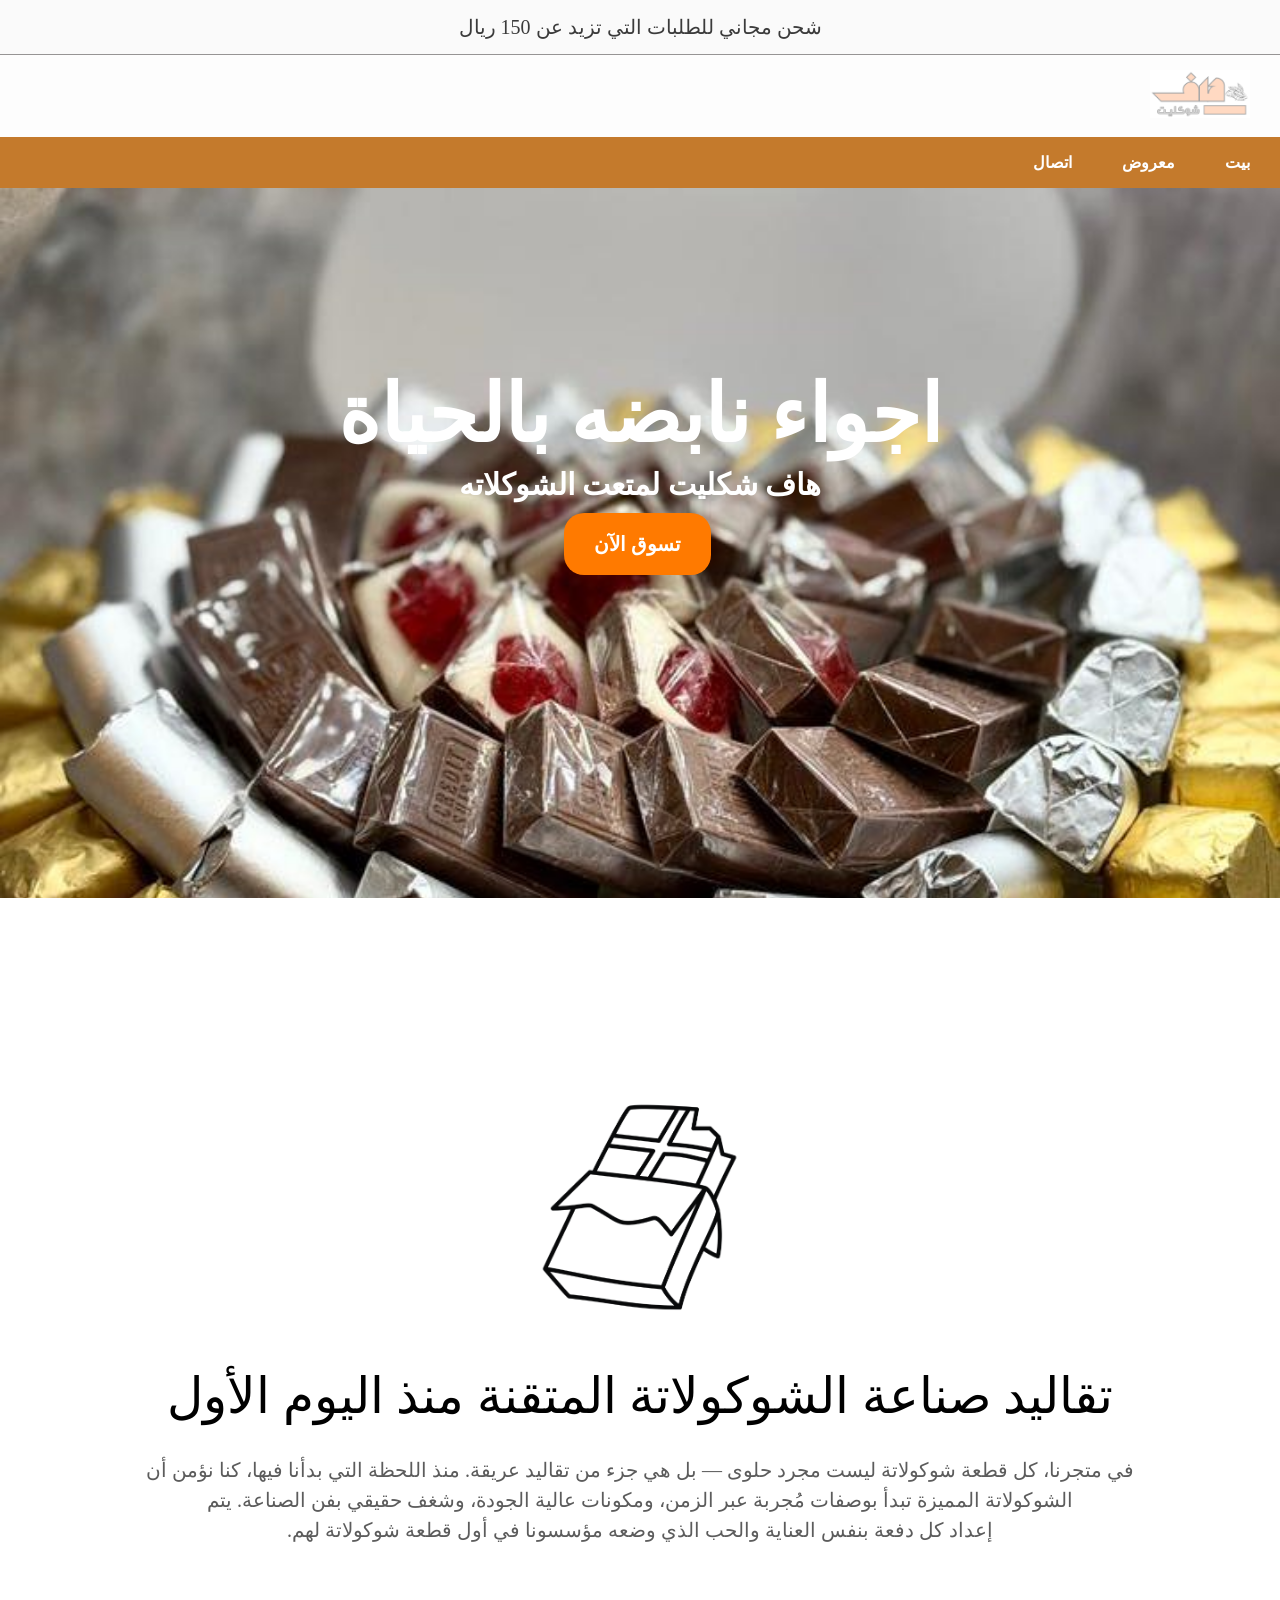
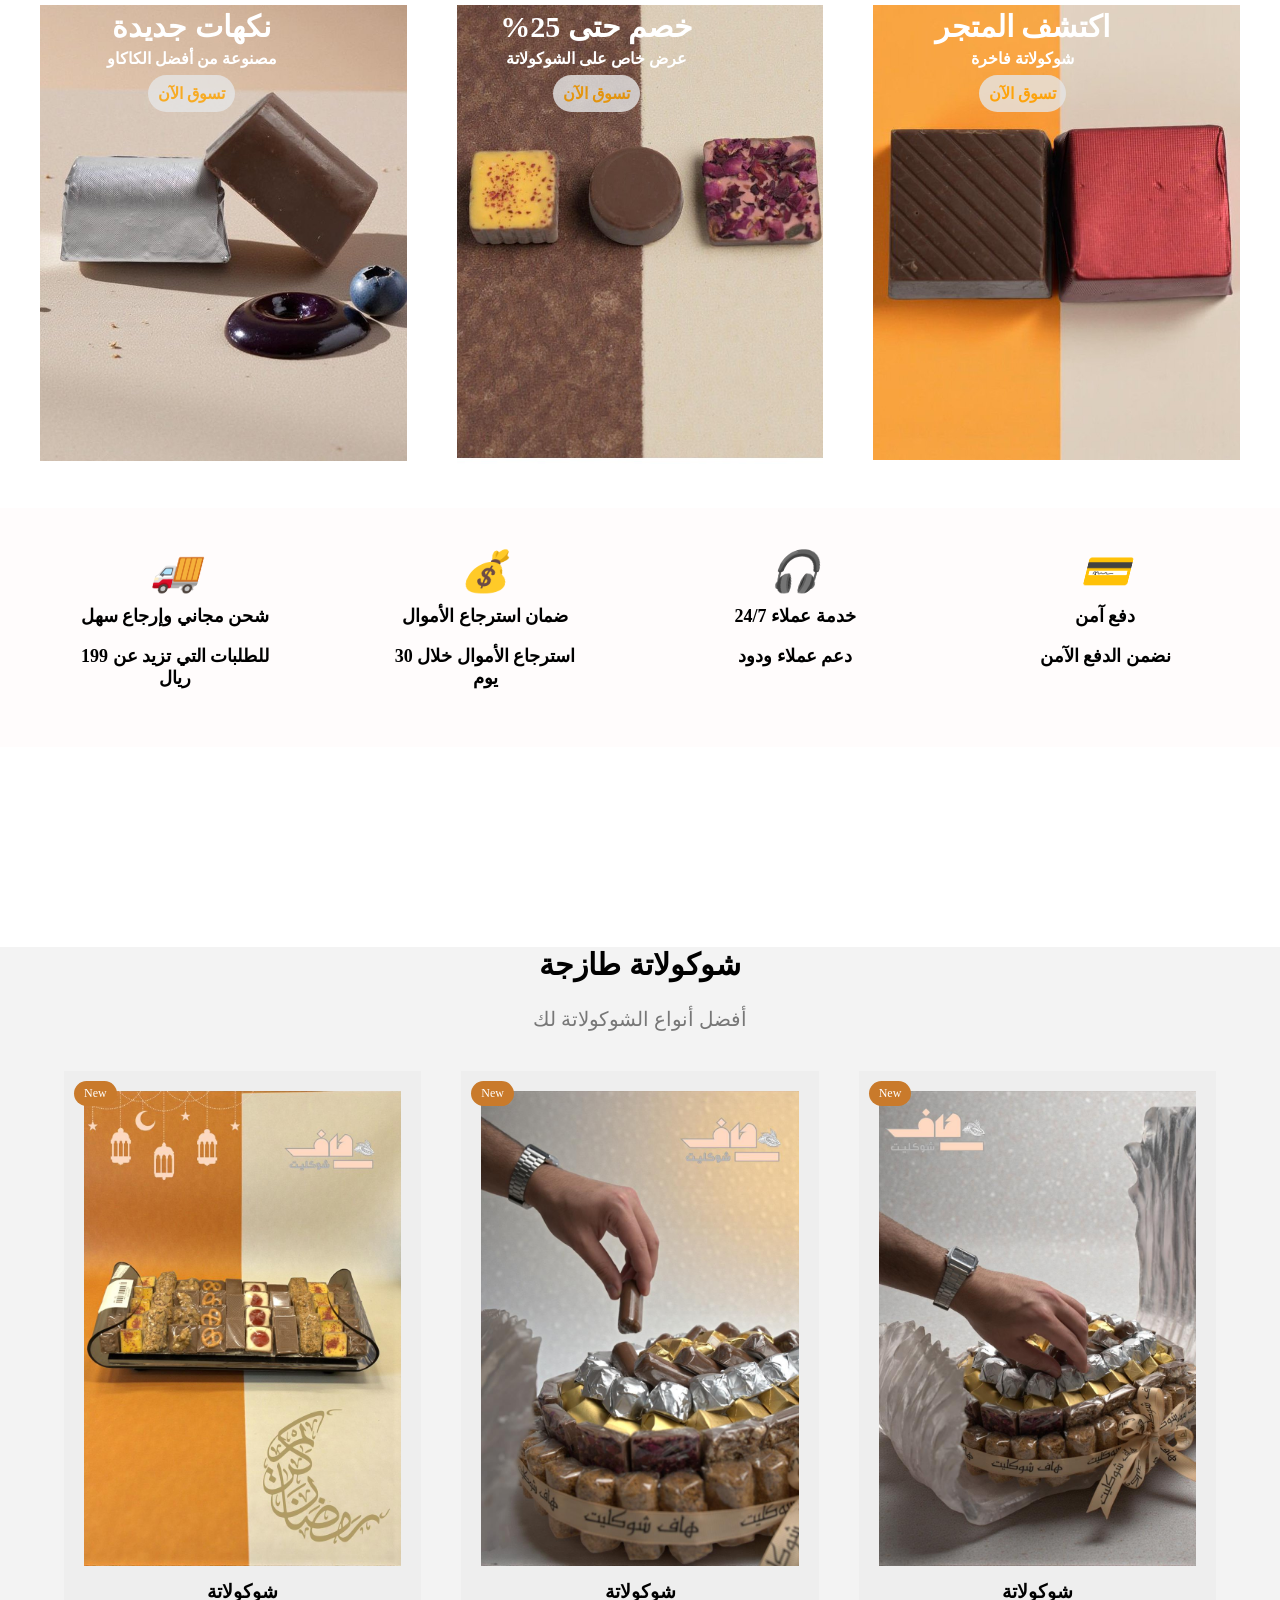
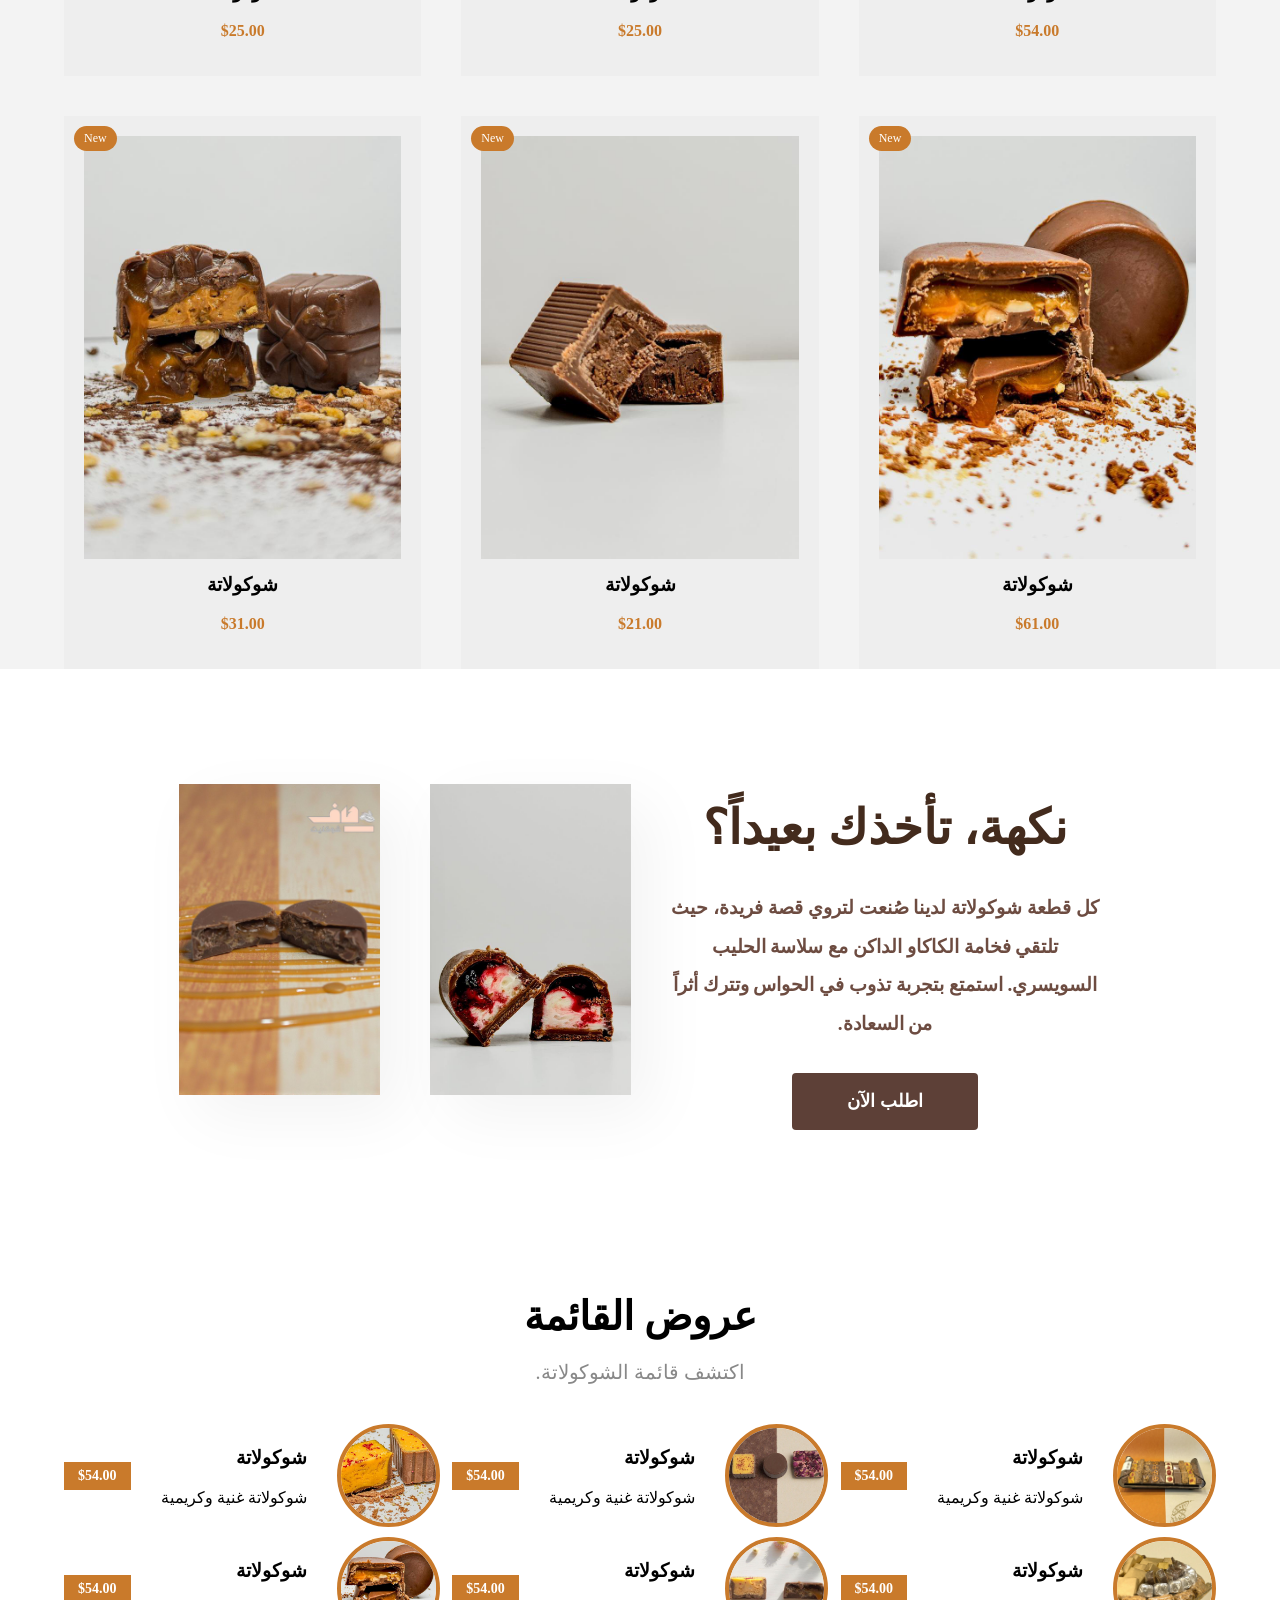
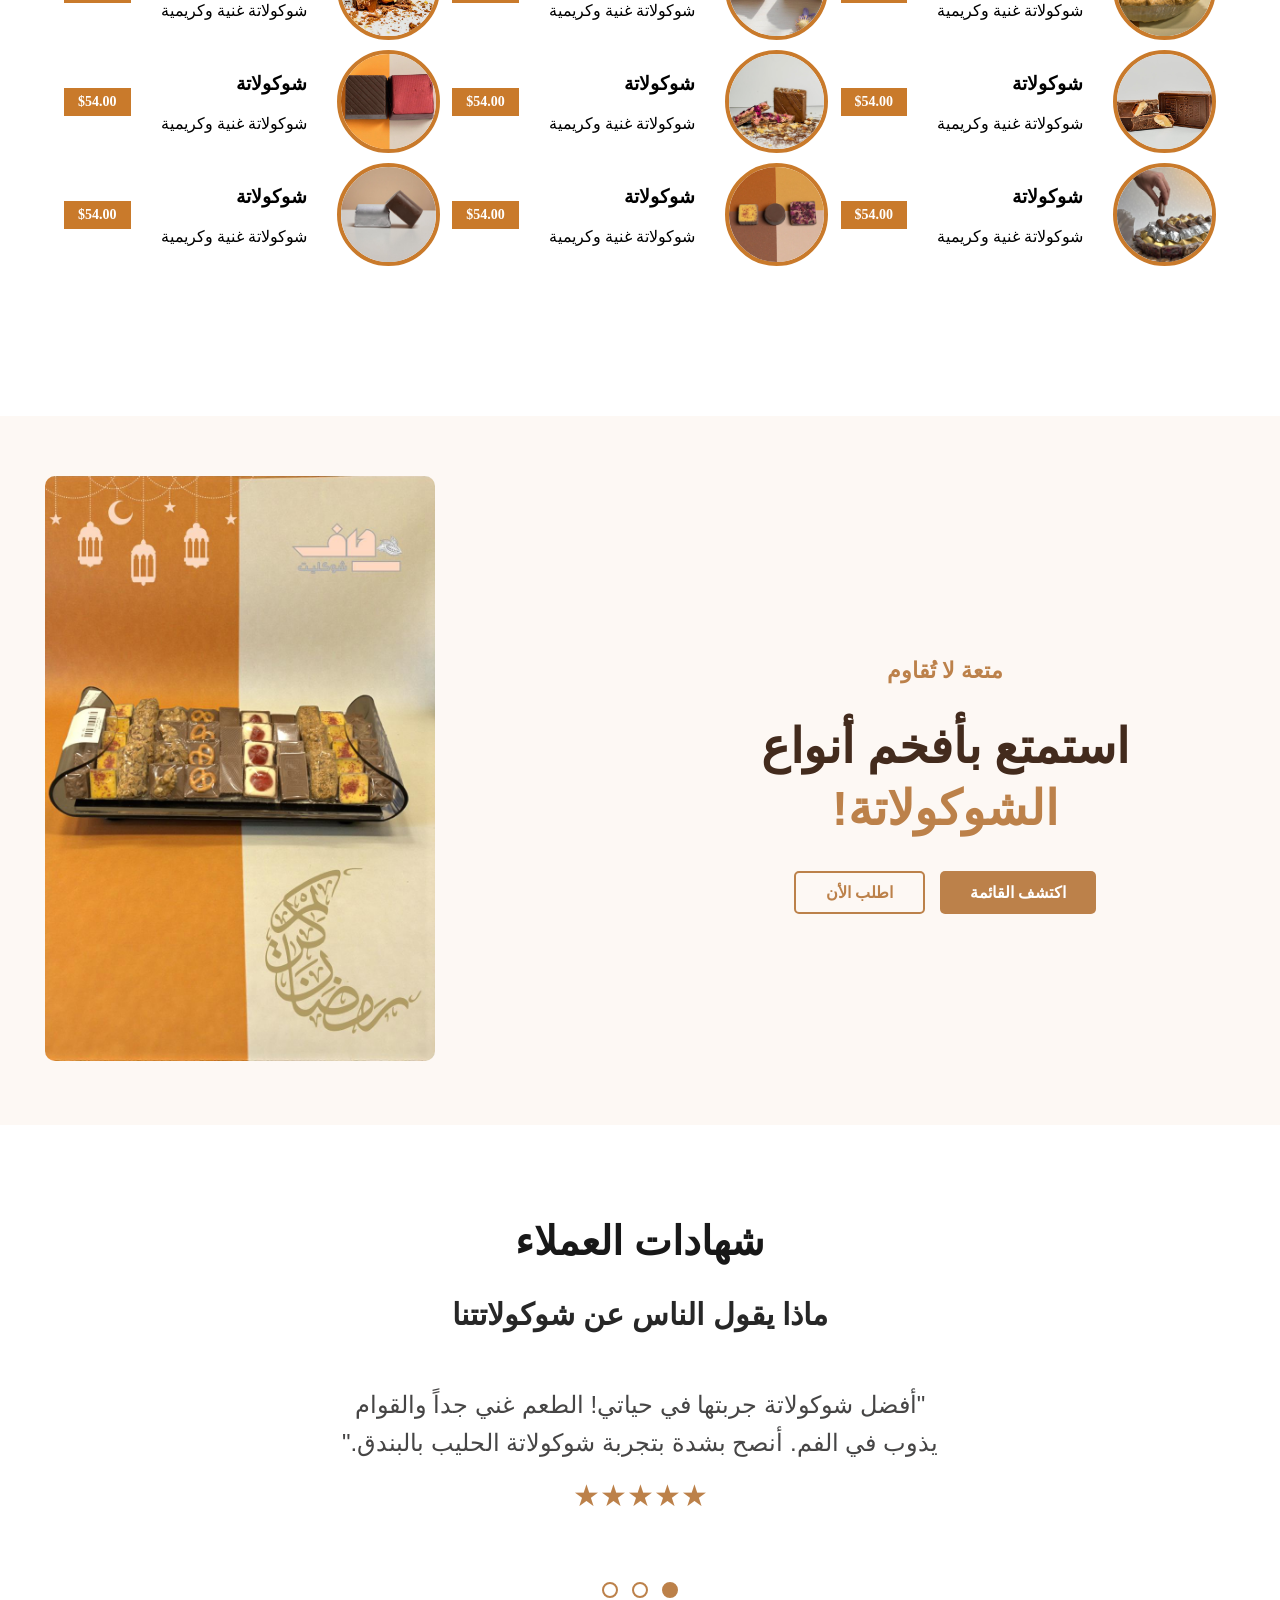
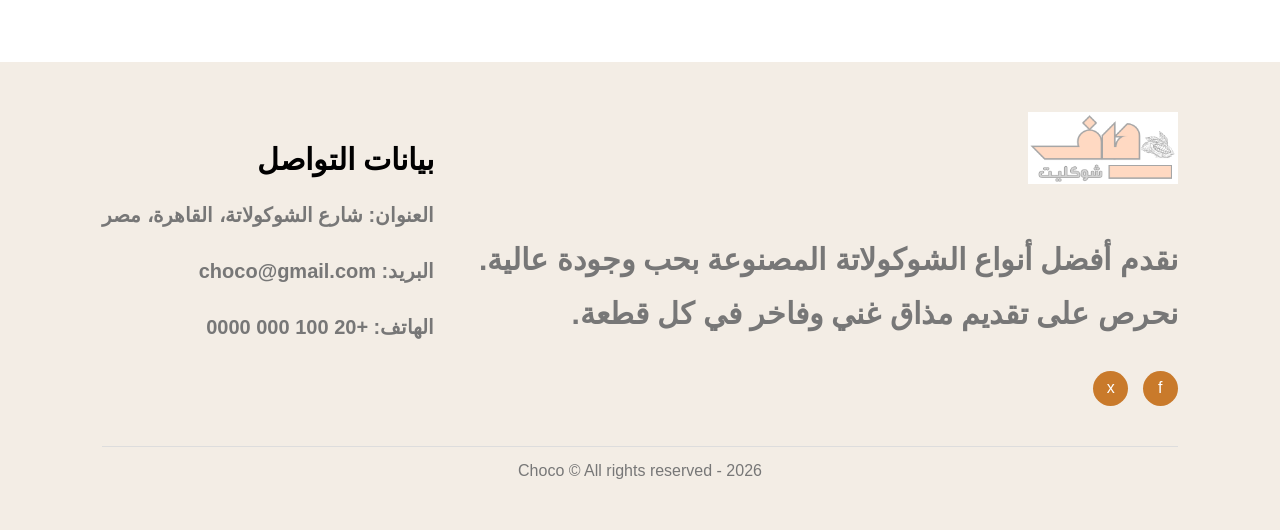
==== index.html @ 85a75287 "Add files via upload" ====
<!DOCTYPE html>
<html lang="en" dir="rtl" >
<head>
    <meta charset="UTF-8">
    <meta name="viewport" content="width=device-width, initial-scale=1.0">
    <title>هاف شكلت</title>
    
    <link rel="stylesheet" href="./css/index.css">

    <!-- folder-css -->
    <link rel="stylesheet" href="./css/style.css">
</head>
<body>

<!-- Top Bar -->
<div class="top-bar">
    <!-- النص في المنتصف -->
    <div class="top-text">
        شحن مجاني للطلبات التي تزيد عن 150 ريال 
    </div>
    
</div>

<!-- end-Top Bar -->

<!-- Header -->
<div class="header1">
    <!-- اليمين: اللوجو -->
    <div class="logo">
        <img src="./image/logo.png" alt="YUMO">
    </div>
</div>

<!-- القائمة البرتقالية -->
<div class="navbar">
    <ul>
        <li><a href="./index.html">بيت</a></li>
        <li><a href="./Gallery.html">معروض</a></li>
        <li><a href="./Contact.html">اتصال</a></li>
    </ul>
</div>
<!-- END-header -->


<!-- header -->

<header class="header2">
    <div class="content1">
    <h2>اجواء نابضه بالحياة</h2>
    <p>هاف شكليت لمتعت الشوكلاته</p>
    <a href="#">تسوق الآن</a>
    </div>
</header>

<!-- end-header -->

<!-- section1 -->
<section class="section1">
    <div class="imagee">
        <img src="./image/منشور شوكليت (1).png" alt="">
    </div>
    <div class="h1111h">
        <h3>تقاليد صناعة الشوكولاتة المتقنة منذ اليوم الأول</h3>
        <p>في متجرنا، كل قطعة شوكولاتة ليست مجرد حلوى —  بل هي جزء من تقاليد عريقة. منذ اللحظة التي بدأنا فيها، كنا نؤمن أن <br> الشوكولاتة المميزة تبدأ بوصفات مُجربة عبر الزمن، ومكونات عالية الجودة، وشغف حقيقي بفن الصناعة. يتم <br> إعداد كل دفعة بنفس العناية والحب الذي وضعه مؤسسونا في أول قطعة شوكولاتة لهم.</p>
    </div>
</section>

<!-- end-section1  -->

<!-- Section Images (تم تغيير اسم الكلاس هنا) -->
<section class="promo-cards">

    <div class="promo-card-item">
        <img src="./image/13.jpeg">
        <div class="overlay">
            <h2>اكتشف المتجر</h2>
            <p>شوكولاتة فاخرة</p>
            <span>تسوق الآن</span>
        </div>
    </div>

    <div class="promo-card-item">
        <img src="./image/14.jpeg">
        <div class="overlay">
            <h2>خصم حتى 25%</h2>
            <p>عرض خاص على الشوكولاتة</p>
            <span>تسوق الآن</span>
        </div>
    </div>

    <div class="promo-card-item">
        <img src="./image/3.jpeg">
        <div class="overlay">
            <h2>نكهات جديدة</h2>
            <p>مصنوعة من أفضل الكاكاو</p>
            <span>تسوق الآن</span>
        </div>
    </div>

</section>


<!-- Icons Section -->
<section class="features">

    <div class="feature">
        <i class="icon">💳</i>
        <p>دفع آمن</p>
        <p>نضمن الدفع الآمن</p>
    </div>

    <div class="feature">
        <i class="icon">🎧</i>
        <p>خدمة عملاء 24/7</p>
        <p>دعم عملاء ودود</p>
    </div>

    <div class="feature">
        <i class="icon">💰</i>
        <p>ضمان استرجاع الأموال</p>
        <p>استرجاع الأموال خلال 30 يوم</p>
    </div>

    <div class="feature">
        <i class="icon">🚚</i>
        <p>شحن مجاني وإرجاع سهل</p>
        <p>للطلبات التي تزيد عن 199 ريال</p>
    </div>
    
</section>


<!-- end-Section Images -->
<!-- products -->
<section class="products22">
    <div class="div11">
    <h1>شوكولاتة طازجة</h1>
    <p>أفضل أنواع الشوكولاتة لك</p>
    </div>
    <div class="product-container">
        
        <!-- الصف الأول -->
        <div class="card2">
            <span class="new">New</span>
            <div class="img-boxx">
                <img src="./image/1.jpeg" class="main-img">
                <img src="./image/2.jpeg" class="hover-img">
            </div>
                <!-- زر واتساب -->
                <a href="#" class="whatsapp-btn" target="_blank">
                    🛒
                </a>
                <h3>شوكولاتة</h3>
                <p class="price">$54.00</p>
            </div>
            
            <div class="card2">
                <span class="new">New</span>
                <div class="img-boxx">
                    <img src="./image/6.jpeg" class="main-img">
                    <img src="./image/11.jpeg" class="hover-img">
                </div>
                    <!-- زر واتساب -->
                    <a href="#" class="whatsapp-btn" target="_blank">
                        🛒
                    </a>
                    <h3>شوكولاتة</h3>
                    <p class="price">$25.00</p>
                </div>
                
                <div class="card2">
                    <span class="new">New</span>
                    <div class="img-boxx">
                        <img src="./image/10.jpeg" class="main-img">
                        <img src="./image/4.jpeg" class="hover-img">
                    </div>
                        <!-- زر واتساب -->
                        <a href="#" class="whatsapp-btn" target="_blank">
                            🛒
                        </a>
                        <h3>شوكولاتة</h3>
                        <p class="price">$25.00</p>
                    </div>
                    
                    <!-- الصف الثاني -->
                    <div class="card2">
                        <span class="new">New</span>
                        <div class="img-boxx">
                            <img src="./image/16.jpeg" class="main-img">
                            <img src="./image/21.jpeg" class="hover-img">
                        </div>
                            <!-- زر واتساب -->
                            <a href="#" class="whatsapp-btn" target="_blank">
                                🛒
                            </a>
                            <h3>شوكولاتة</h3>
                            <p class="price">$61.00</p>
                        </div>
                        
                        <div class="card2">
            <span class="new">New</span>
            <div class="img-boxx">
            <img src="./image/17.jpeg" class="main-img">
            <img src="./image/22.jpeg" class="hover-img">
            </div>
            <!-- زر واتساب -->
            <a href="#" class="whatsapp-btn" target="_blank">
            🛒
            </a>
                <h3> شوكولاتة</h3>
                <p class="price">$21.00</p>
            </div>
            
            <div class="card2">
                <span class="new">New</span>
            <div class="img-boxx">
                <img src="./image/18.jpeg" class="main-img">
                <img src="./image/24.jpeg" class="hover-img">
            </div>
            <!-- زر واتساب -->
            <a href="#" class="whatsapp-btn" target="_blank">
                🛒
            </a>
            <h3>شوكولاتة</h3>
            <p class="price">$31.00</p>
        </div>
        
    </div>
    </section>

<!-- end-products -->


<!-- chocolate-container -->

<section class="main-wrapper">
    <div class="chocolate-container">
        <div class="content-side">
            <h3 class="main-title">نكهة، تأخذك بعيداً؟</h3>
            <p class="description">
                كل قطعة شوكولاتة لدينا صُنعت لتروي قصة فريدة، حيث تلتقي فخامة الكاكاو الداكن مع سلاسة الحليب السويسري. استمتع بتجربة تذوب في الحواس وتترك أثراً من السعادة.
            </p>
            <a href="#" class="order-button">اطلب الآن</a>
        </div>

        <div class="image-side">
            <div class="img-box ">
                <img src="./image/20.jpeg" alt="شوكولاتة سائلة">
            </div>
            <div class="img-box">
                <img src="./image/11.jpeg" alt="قطع كاكاو">
            </div>
        </div>
    </div>
</section>

<!-- end-chocolate-container -->

<!-- menu -->

<section class="menu">
    <h1>عروض القائمة</h1>
    <p class="sub">اكتشف قائمة الشوكولاتة.</p>
    
    <div class="menu-container">
        
        <!-- 1 -->
        <div class="menu-item">
            
            <div class="img">
                <img src="./image/10.jpeg">
            </div>
            
            <div class="text2">
                <h3>شوكولاتة</h3>
                <p>شوكولاتة غنية وكريمية</p>
            </div>
            
            <span class="price1">$54.00</span>
            
        </div>
        <!-- 2 -->
        <div class="menu-item">

            <div class="img">
        <img src="./image/14.jpeg">
    </div>
    
    <div class="text2">
        <h3>شوكولاتة</h3>
        <p>شوكولاتة غنية وكريمية</p>
    </div>
    
    <span class="price1">$54.00</span>
    
</div>

<!-- 3 -->
<div class="menu-item">
    
    <div class="img">
        <img src="./image/24.jpeg">
    </div>
    
    <div class="text2">
        <h3>شوكولاتة</h3>
        <p>شوكولاتة غنية وكريمية</p>
    </div>

    <span class="price1">$54.00</span>
    
</div>

<!-- 4 -->
<div class="menu-item">
    
    <div class="img">
        <img src="./image/2.jpeg">
    </div>
    
    <div class="text2">
        <h3>شوكولاتة</h3>
        <p>شوكولاتة غنية وكريمية</p>
    </div>
    
    <span class="price1">$54.00</span>
    
</div>

<!-- 5 -->
<div class="menu-item">
    
    <div class="img">
        <img src="./image/9.jpeg">
    </div>

    <div class="text2">
        <h3>شوكولاتة</h3>
        <p>شوكولاتة غنية وكريمية</p>
    </div>
    
    <span class="price1">$54.00</span>
    
</div>
<!-- 6 -->
<div class="menu-item">
    
    <div class="img">
        <img src="./image/16.jpeg">
    </div>
    
    <div class="text2">
        <h3>شوكولاتة</h3>
        <p>شوكولاتة غنية وكريمية</p>
    </div>
    
    <span class="price1">$54.00</span>
    
</div>
<!-- 7 -->
<div class="menu-item">

    <div class="img">
        <img src="./image/23.jpeg">
    </div>
    
    <div class="text2">
        <h3>شوكولاتة</h3>
        <p>شوكولاتة غنية وكريمية</p>
    </div>
    
    <span class="price1">$54.00</span>
    
</div>

        <!-- 8 -->
        <div class="menu-item">
            
            <div class="img">
                <img src="./image/21.jpeg">
            </div>
            
            <div class="text2">
                <h3>شوكولاتة</h3>
                <p>شوكولاتة غنية وكريمية</p>
            </div>
            
            <span class="price1">$54.00</span>
            
        </div>

        <!-- 9 -->
        <div class="menu-item">
            
            <div class="img">
                <img src="./image/13.jpeg">
    </div>

    <div class="text2">
        <h3>شوكولاتة</h3>
        <p>شوكولاتة غنية وكريمية</p>
    </div>
    
    <span class="price1">$54.00</span>
    
</div>

<!-- 10 -->
<div class="menu-item">
    
    <div class="img">
        <img src="./image/6.jpeg">
    </div>
    
    <div class="text2">
        <h3>شوكولاتة</h3>
        <p>شوكولاتة غنية وكريمية</p>
    </div>
    
    <span class="price1">$54.00</span>
    
</div>

<!-- 11 -->
<div class="menu-item">
    
    <div class="img">
        <img src="./image/15.jpeg">
    </div>
    
    <div class="text2">
        <h3>شوكولاتة</h3>
        <p>شوكولاتة غنية وكريمية</p>
    </div>
    
    <span class="price1">$54.00</span>
    
</div>
<!-- 12 -->
<div class="menu-item">
    
    <div class="img">
        <img src="./image/4.jpeg">
    </div>
    
    <div class="text2">
        <h3>شوكولاتة</h3>
        <p>شوكولاتة غنية وكريمية</p>
    </div>
    
    <span class="price1">$54.00</span>

</div>
</section>

<!-- end-menu -->

<!-- chocolate-banner -->

<div class="chocolate-banner">
    <div class="banner-container">
        <div class="banner-content">
            <h4 class="sub-title">متعة لا تُقاوم</h4>
            <h1 class="main-title">استمتع بأفخم أنواع <br><span>الشوكولاتة!</span></h1>
            
            <div class="banner-buttons">
                <a href="#" class="btn-primary">اكتشف القائمة</a>
                <a href="#" class="btn-secondary">اطلب الأن</a>
            </div>
        </div>
        
        <div class="banner-image">
            <img src="./image/10.jpeg" alt="Chocolate">
        </div>
    </div>
</div>

<!-- end-chocolate-banner -->

<!-- testimonials-section -->
<div class="testimonials-section">
    <h2 class="section-title">شهادات العملاء</h2>
    <p class="section-subtitle">ماذا يقول الناس عن شوكولاتتنا</p>

    <div class="slider-wrapper">
        <input type="radio" name="testimonial" id="t-1" checked>
        <input type="radio" name="testimonial" id="t-2">
        <input type="radio" name="testimonial" id="t-3">

        <div class="testimonials-container">
            <div class="testimonial-card slide-1">
                <p class="feedback">"أفضل شوكولاتة جربتها في حياتي! الطعم غني جداً والقوام يذوب في الفم. أنصح بشدة بتجربة شوكولاتة الحليب بالبندق."</p>
                <div class="stars">★★★★★</div>
            </div>

            <div class="testimonial-card slide-2">
                <p class="feedback">"الجودة فوق الخيال والتغليف فاخر جداً. تصلح كهدية قيمة، وخدمة التوصيل كانت سريعة جداً. شكراً لكم!"</p>
                <div class="stars">★★★★★</div>
            </div>

            <div class="testimonial-card slide-3">
                <p class="feedback">"الشوكولاتة الداكنة عندكم هي المفضلة لدي، مرارتها متوازنة ومثالية مع القهوة. تجربة فريدة سأكررها."</p>
                <div class="stars">★★★★★</div>
            </div>
        </div>

        <div class="dots-container">
            <label for="t-1" class="dot"></label>
            <label for="t-2" class="dot"></label>
            <label for="t-3" class="dot"></label>
        </div>
    </div>
</div>
<!-- end-testimonials-section -->

<!-- footer -->

<footer class="footer">

    <div class="footer-box">

        <!-- يمين: اللوجو والوصف -->
        <div class="footer-logo">
            <img src="./image/logo.png" alt="logo">

            <p>
                نقدم أفضل أنواع الشوكولاتة المصنوعة بحب وجودة عالية. <br>
                نحرص على تقديم مذاق غني وفاخر في كل قطعة.
            </p>

            <div class="social">
                <a href="#">f</a>
                <a href="#">x</a>
                
            </div>
        </div>

        <!-- شمال: البيانات -->
        <div class="footer-contact">
            <h3>بيانات التواصل</h3>

            <p>العنوان: شارع الشوكولاتة، القاهرة، مصر</p>
            <p>البريد: choco@gmail.com</p>
            <p>الهاتف: +20 100 000 0000</p>
        </div>
    </div>

    <div class="footer-bottom">
        Choco © All rights reserved - 2026
    </div>

</footer>

<!-- end-footer -->

</body>
</html>
---- css/index.css ----
/* header2 */
.header2 {
    background-image: url(../image/1111.jpeg);filter: brightness(100%); 
    background-size: cover;
    padding: 30px;
    height: 650px;
}


.content1 {
    color: #ffffff;
    text-align: center;
    margin-top: 150px;
    z-index: 0;
}

.content1 h2 {
    font-size: 80px;
    font-weight: 600;
}

.content1 p {
    font-size: 30px;
    margin-top: -60px;
    font-weight: 700;
}

/* كلمة تسوق الآن */
.content1 a {
    color: white;
    background-color: #ff7a00;
    padding: 20px 30px;
    font-size: 20px;
    border-radius: 20px;
    text-decoration: none;
    /* الخط تحت الكلمة */
    font-weight: bold;
    margin-right: 5px;
}

/* end-header */

/* section1 */

.section1 {
    margin-top: 200px;
    text-align: center;
}

.imagee img {
    width: 200px;
    height: auto;
    border-radius: 20px;
}

.h1111h h3 {
    font-size: 50px;
    font-weight: 500;
}

.h1111h p {
    font-size: 20px;
    font-weight: 500;
    color: #5c5c5c;
    line-height: 30px;
    margin-top: -20px;
}

/* end-section1 */

/* Section Images (تم التعديل هنا لتجنب التضارب) */


/* ===== الصور ===== */
/* تم تغيير الاسم من .products إلى .promo-cards */
.promo-cards {
    display: flex;
    gap: 50px;
    padding: 40px;
    justify-content: center;
}

/* تم تغيير الاسم من .card إلى .promo-card-item */
.promo-card-item {
    position: relative;
    width: 500px;
    overflow: hidden;
    cursor: pointer;
    transition: 0.4s;
}

/* الصورة */
.promo-card-item img {
    width: 100%;
    height: auto;
    object-fit: cover;
    transition: 0.5s;
}

/* النص فوق الصورة */
.overlay {
    position: absolute;
    top: -0%;
    color: #fff;
    right: 130px;
    text-align: center;
    margin-top: -20px;
}

.overlay h2 {
    font-size: 30px;
}

.overlay p {
    font-weight: 600;
    margin-top: -20px;
}

.overlay span {
    color: orange;
    font-weight: bold;
    padding: 10px;
    border-radius: 20px;
    opacity: 0.8;
    background-color: rgb(230, 230, 230);
}

/* تأثير عند المرور */
.promo-card-item:hover {
    transform: scale(1.05);
    z-index: 10;
}

.promo-card-item:hover img {
    transform: scale(1.1);
}


/* ===== الأيقونات ===== */
.features {
    background: #fffcfc;
    display: flex;
    justify-content: space-around;
    padding: 40px 20px;
    text-align: center;
}

.feature {
    width: 200px;
}

.icon {
    font-size: 40px;
    display: inline-block;
    transition: 0.5s;
}

/* دوران عند Hover */
.feature:hover .icon {
    transform: rotate(360deg);
}

.feature p {
    margin-top: 10px;
    font-size: 18px;
    font-weight: bold;
}

/* end-Section Images */

/* products */

.products22 {
    margin-top: 200px;
    background-color: #f3f3f3;
}


.div11 h1 {
    margin-top: 30px;
    font-size: 30px;
    text-align: center;
}

.div11 p {
    color: #777;
    text-align: center;
    font-size: 20px;
    font-weight: 500;
    margin-top: 10px;
}

.product-container {
    width: 90%;
    margin: auto;
    display: grid;
    grid-template-columns: repeat(3, 1fr);
    gap: 40px;
    margin-top: 40px;
}

.card2 {
    background: #eee;
    padding: 20px;
    position: relative;
    overflow: hidden;
    transition: 0.3s;
}

.card2 img {
    width: 100%;
    transition: 0.4s;
}

.hover-img {
    position: absolute;
    top: 20px;
    left: 20px;
    width: calc(100% - 40px);
    opacity: 0;
}

.card2:hover .hover-img {
    opacity: 1;
}

.card2:hover .main-img {
    opacity: 0;
}

.new {
    position: absolute;
    top: 10px;
    left: 10px;
    background: #c97a2b;
    color: #fff;
    padding: 5px 10px;
    font-size: 12px;
    border-radius: 20px;
    z-index: 10;
}

.card2 h3 {
    margin-top: 15px;
    text-align: center;
}

.card2 .price {
    color: #c97a2b;
    font-weight: bold;
}


.card2 {
    position: relative;
    overflow: hidden;
}

/* زر واتساب */
.whatsapp-btn {
    position: absolute;
    top: 75%;
    left: 50%;
    transform: translate(-50%, -50%) scale(0);
    background: #c97a2b;
    width: 60px;
    height: 60px;
    border-radius: 50%;
    display: flex;
    align-items: center;
    justify-content: center;
    font-size: 26px;
    color: #fff;
    text-decoration: none;
    transition: 0.3s;
}

/* يظهر عند hover */
.card2:hover .whatsapp-btn {
    transform: translate(-50%, -50%) scale(1);
}


.card2 {
    background: #eee;
    padding: 20px;
    text-align: center;
}

/* صندوق الصورة */
.img-boxx {
    position: relative;
    width: 100%;
}

/* الصورتين */
.img-boxx img {
    width: 100%;
    display: block;
    transition: 0.4s;
}

/* صورة الهوفر */
.hover-img {
    position: absolute;
    top: 0;
    left: 0;
    opacity: 0;
}

/* عند المرور */
.card2:hover .hover-img {
    opacity: 1;
}

.card2:hover .main-img {
    opacity: 0;
}

/* end-products */

/* chocolate-container */

/* الحاوية الكبرى لضمان وجود هوامش من جوانب الشاشة */
.main-wrapper {
    width: 90%;
    padding: 80px 5%;
    /* مسافة كبيرة من الأعلى والأسفل والجوانب */
    display: flex;
    justify-content: center;
}

.chocolate-container {
    /* display: flex; */
    /* max-width: 1300px; */
    /* جعل العرض الكلي أكبر */
    display: grid;
    grid-template-columns: 49% 49%;
    width: 80%;
    align-items: center;
    text-align: center;
    gap: 2%;
    /* مسافة كبيرة جداً بين النص والصور لراحة العين */
}

/* تنسيق النصوص */
.content-side {
    flex: 1;
    text-align: center;
    padding-left: 20px;
    /* مساحة إضافية قبل أن تبدأ الصور */
}

.main-title {
    color: #3e2723;
    font-size: 3.3rem;
    /* حجم خط كبير وواضح */
    line-height: 1.2;
    margin-bottom: 30px;
    text-align: center;
}

.main-title {
    font-size: 45px;
}

.description {
    color: #6d4c41;
    line-height: 2;
    /* زيادة التباعد بين الأسطر */
    font-size: 1.2rem;
    font-weight: 600;
    margin-bottom: 30px;
    max-width: 500px;
    /* تحديد عرض النص لسهولة القراءة */
}

.author {
    color: #8d6e63;
    font-weight: bold;
    margin-bottom: 40px;
    letter-spacing: 1px;
}

.order-button {
    display: inline-block;
    background-color: #5d4037;
    color: white;
    padding: 18px 55px;
    /* زر أكبر وأفخم */
    text-decoration: none;
    font-weight: bold;
    font-size: 1.1rem;
    transition: 0.4s ease;
    border-radius: 4px;
}

.order-button:hover {
    background-color: #3e2723;
    transform: scale(1.05);
}

/* تنسيق الصور بأحجام كبيرة */
.image-side {
    flex: 1.8;
    /* جعل قسم الصور يأخذ مساحة أكبر */
    display: flex;
    gap: 50px;
    /* مسافة بين الصورتين */
}

.img-box {
    flex: 1;
    height: auto;
    /* زيادة الطول لإعطاء فخامة */
    overflow: hidden;
    box-shadow: 20px 20px 60px rgba(0, 0, 0, 0.05);
    /* ظل خفيف وناعم */
}

.img-box img {
    width: 100%;
    height: 100%;
    object-fit: cover;
    transition: transform 0.8s ease;
}

/* حركة بسيطة عند الوقوف على الصورة */
.img-box:hover img {
    transform: scale(1.1);
}

/* لجعل التصميم متوافق مع الموبايل */
@media (max-width: 1024px) {
    .chocolate-container {
        /* gap: 50px; */
        grid-template-columns: 100%;
    }

    .main-title {
        font-size: 2.5rem;
    }
}

@media (max-width: 768px) {
    .chocolate-container {
        flex-direction: column-reverse;
        text-align: center;
        /* gap: 40px; */
    }

    .description {
        margin: 0 auto 30px;
    }

    .image-side {
        width: 100%;
    }

    .img-box {
        height: 400px;
    }
}


/* end-chocolate-container */


/* media */
/* ====== تابلت ====== */
@media (max-width: 992px) {
    .product-container {
        grid-template-columns: repeat(2, 1fr);
        gap: 20px;
    }
}

/* ====== موبايل ====== */
@media (max-width: 600px) {
    .product-container {
        grid-template-columns: 1fr;
        gap: 20px;
    }

    .products22 h1 {
        font-size: 28px;
    }

    .card2 {
        padding: 15px;
    }

    .price {
        font-size: 18px;
    }
}

@media (max-width: 600px) {
    .whatsapp-btn {
        width: 50px;
        height: 50px;
        font-size: 22px;
    }
}

@media (max-width: 600px) {
    .whatsapp-btn {
        transform: translate(-50%, -50%) scale(1);
    }
}

/*  end-media */


/* menu */

/* القسم */
.menu {
    width: 90%;
    margin: auto;
    padding: 50px 0;
    text-align: center;
}

.menu h1 {
    font-size: 40px;
    margin-bottom: 5px;
}

.menu .sub {
    color: #888;
    margin-bottom: 40px;
    font-size: 20px;
}

/* الشبكة */
.menu-container {
    /* display:grid; */
    display: flex;
    flex-direction: row;
    flex-wrap: wrap;
    /* grid-template-columns: repeat(3, minmax(320px, 1fr)); */
    gap: 1% 20px;
    align-items: start;
    gap: 10px;
    justify-content: space-between;
}

@media (max-width:991px) {
    
}

/* العنصر */
.menu-item {
    display: flex;
    align-items: center;
    gap: 15px;
    max-width: 33%;
}

@media (max-width:991px) {
    .menu-item {

        max-width: 49%;
    }
}

@media (max-width:667px) {
    .menu-item {
        max-width: 100%;
    }
}

/* السعر (يكون على الشمال) */
.price1 {
    background: #c97a2b;
    color: #fff;
    padding: 6px 14px;
    font-size: 14px;
    font-weight: bold;
}

/* النص */
.text2 {
    flex: 1;
    margin: 0 15px;
    text-align: right;
}

.price1 {
    background: #c97a2b;
    color: #fff;
    padding: 6px 14px;
    font-size: 14px;
    font-weight: bold;
}

.img {
    width: 95px;
    height: 95px;
    border: 4px solid #c97a2b;
    border-radius: 50%;
    overflow: hidden;
    /* مهم جداً — ده اللي بيقص الصورة */
    display: flex;
    align-items: center;
    justify-content: center;
    background: #fff;
    flex-shrink: 0;
}

.img img {
    width: 100%;
    height: 100%;
    object-fit: cover;
    /* يخلي الصورة تملأ الدائرة بدون ما تخرج */
}

/* end-menu */

/* chocolate-banner */

.chocolate-banner {
    background-color: #fdf8f4;
    /* لون خلفية فاتح وهادئ */
    direction: rtl;
    /* اتجاه الكتابة من اليمين للشمال */
    padding: 60px 20px;
    font-family: 'Segoe UI', Tahoma, Geneva, Verdana, sans-serif;
    overflow: hidden;
    margin-right: -10px;
    margin-top: 100px;
}

.banner-container {
    max-width: 1200px;
    margin: 0 auto;
    display: flex;
    align-items: center;
    justify-content: space-between;
    flex-wrap: wrap;
    /* لجعلها متجاوبة مع الموبايل */
}

.banner-content {
    flex: 1;
    min-width: 300px;
}

.sub-title {
    color: #bc814a;
    /* لون ذهبي/بني فاتح */
    font-size: 1.4rem;
    margin-bottom: 10px;
    text-align: center;
}

.main-title {
    color: #432b1d;
    /* بني غامق شوكولاتة */
    font-size: 3rem;
    line-height: 1.3;
    margin-bottom: 30px;
    text-align: center;
}

.main-title span {
    color: #bc814a;
}

.banner-buttons {
    display: flex;
    gap: 15px;
    justify-content: center;
}

/* زر اكتشف القائمة (البني) */
.btn-primary {
    background-color: #bc814a;
    color: white;
    padding: 12px 30px;
    text-decoration: none;
    border-radius: 5px;
    font-weight: bold;
    transition: 0.3s;
}

.btn-primary:hover {
    background-color: #432b1d;
}

/* زر العروض (المحدد) */
.btn-secondary {
    border: 2px solid #bc814a;
    color: #bc814a;
    padding: 10px 30px;
    text-decoration: none;
    border-radius: 5px;
    font-weight: bold;
    transition: 0.3s;
}

.btn-secondary:hover {
    background-color: #bc814a;
    color: white;
}

.banner-image {
    flex: 1;
    text-align: left;
    min-width: 300px;
}

.banner-image img {
    max-width: 65%;
    height: auto;
    border-radius: 30px;
    border-radius: 10px;
}

/* للموبايل */
@media (max-width: 768px) {
    .banner-container {
        flex-direction: column-reverse;
        text-align: center;
    }

    .banner-buttons {
        justify-content: center;
    }

    .banner-image {
        margin-bottom: 30px;
    }
}

/* end-chocolate-banner */

/* testimonials-section */


.testimonials-section {
    text-align: center;
    padding: 60px 20px;
    direction: rtl;
    font-family: sans-serif;
}

.section-title {
    font-size: 40px;
    font-weight: bold;
    color: rgb(24, 24, 24);
}



.section-subtitle {
    font-size: 30px;
    font-weight: 600;
    color: #272727;
}



/* إخفاء أزرار الـ Radio الفعلية */
input[type="radio"] {
    display: none;
}

.slider-wrapper {
    max-width: 600px;
    margin: 0 auto;
}

.testimonials-container {
    position: relative;
    height: 200px;
    /* طول مناسب للتعليق */
}

/* إخفاء كل الكروت أولاً */
.testimonial-card {
    position: absolute;
    width: 100%;
    opacity: 0;
    transition: opacity 0.5s ease-in-out;
    pointer-events: none;
}

/* إظهار الكرت بناءً على الزر المختار */
#t-1:checked~.testimonials-container .slide-1,
#t-2:checked~.testimonials-container .slide-2,
#t-3:checked~.testimonials-container .slide-3 {
    opacity: 1;
    pointer-events: auto;
}

/* تنسيق النصوص والنجوم */
.feedback {
    font-size: 1.5rem;
    color: #464545;
    line-height: 1.6;
    margin-bottom: 15px;
}

.stars {
    color: #bc814a;
    margin-bottom: 10px;
    font-size: 1.9rem;
}

.customer-name {
    color: #432b1d;
    font-weight: bold;
}

/* تنسيق الدوائر */
.dots-container {
    margin-top: 20px;
}

.dot {
    display: inline-block;
    width: 12px;
    height: 12px;
    border: 2px solid #bc814a;
    border-radius: 50%;
    margin: 0 5px;
    cursor: pointer;
    transition: 0.3s;
}

/* تلوين الدائرة المرتبطة بالزر المختار */
#t-1:checked~.dots-container label[for="t-1"],
#t-2:checked~.dots-container label[for="t-2"],
#t-3:checked~.dots-container label[for="t-3"] {
    background-color: #bc814a;
}

/* end-testimonials-section */
---- css/style.css ----
/* اتجاه عربي */
body {
    direction: rtl;
    margin: 0;
    overflow-x: hidden;
    /* <-- أضف هذا السطر لمنع التمدد الجانبي */
}


/* Top Bar  */

/* الشريط العلوي */
.top-bar {
    background-color: #fafafa;
    border-bottom: 1px solid #969494;
    padding: 15px 20px;
    position: relative;
}

/* النص في المنتصف */
.top-text {
    text-align: center;
    font-size: 20px;
    color: #3b3b3b;
}

/*  end-Top Bar  */

/* header1 */

/* الهيدر العلوي */
.header1 {
    background: #fdfdfd;
    padding: 15px 30px;
    display: flex;
    align-items: center;
    justify-content: space-between;
}

/* اللوجو */
.logo img {
    width: 100px;
    height: auto;
}

/* الناف بار */
.navbar {
    background: #c47a2c;
    padding: 16px 30px;
}

.navbar ul {
    list-style: none;
    margin: 0;
    padding: 0;
    display: flex;
    gap: 50px;
}

.navbar li {
    color: white;
    cursor: pointer;
    font-size: 16px;
    font-weight: 700;
}

.navbar {
    background: #c47a2c;
    padding: 16px 30px;
    position: relative;
    z-index: 9999; /* فوق أي عنصر */
}

/* اجعل a كاملة قابلة للضغط */
.navbar a {
    color: white;
    text-decoration: none;
    font-size: 16px;
    font-weight: 700;
    position: relative;
    z-index: 10000; /* أهم حاجة */
    display: inline-block; /* عشان يشمل المساحة كلها */
}

/* Hover effect */
.navbar a:hover {
    color: #cccccc;
}

/* END-Header */



/* footer */

.footer {
    background: #f3ede5;
    padding: 50px 8%;
    direction: rtl;
    font-family: Arial;
}

.footer-box {
    display: flex;
    justify-content: space-between;
    align-items: flex-start;
    gap: 40px;
}

/* اللوجو */
.footer-logo img {
    width: 150px;
    margin-bottom: 15px;
}

.footer-logo p {
    color: #777;
    line-height: 1.8;
    font-size: 30px;
    font-weight: bold;
}

/* السوشيال */
.social {
    margin-top: 15px;
}

.social a {
    display: inline-flex;
    width: 35px;
    height: 35px;
    background: #c97a2b;
    color: #fff;
    align-items: center;
    justify-content: center;
    border-radius: 50%;
    margin-left: 10px;
    text-decoration: none;
}

/* بيانات التواصل */
.footer-contact h3 {
    margin-bottom: 10px;
    font-size: 30px;
    font-weight: bold;
}

.footer-contact p {
    color: #777;
    line-height: 1.8;
    font-size: 20px;
    font-weight: 600;
}

/* الجزء السفلي */
.footer-bottom {
    margin-top: 40px;
    padding-top: 15px;
    border-top: 1px solid #ddd;
    text-align: center;
    color: #777;
}

@media (max-width:768px) {
    .footer-box {
        flex-direction: column;
        text-align: center;
    }
}

/* end-footer */


@media (max-width: 768px) {

    /* 1. الهيدر والناف بار */
    .header1 {
        flex-direction: column;
        text-align: center;
        gap: 10px;
    }

    .navbar {
        text-align: center;
    }

    .navbar ul {
        gap: 15px;
        text-align: center;
    }

    .navbar li {
        font-size: 14px;
        text-align: center;
    }

    /* 2. الهيرو (الصورة الكبيرة) */
    .header2 {
        height: 400px;
        padding: 15px;
    }

    .content1 h2 {
        font-size: 35px;
    }

    .content1 p {
        font-size: 18px;
        margin-top: -15px;
    }

    .content1 a {
        padding: 10px 20px;
        font-size: 16px;
    }

    /* 3. الأقسام النصية */
    .section1 {
        margin-top: 80px;
        padding: 0 15px;
    }

    .imagee img {
        width: 120px;
    }

    .h1111h h3 {
        font-size: 30px;
    }

    .h1111h p {
        font-size: 16px;
        margin-top: 10px;
    }

    /* 4. كروت الصور (تم تحديث الكلاس هنا) */
    .promo-cards {
        flex-direction: column;
        align-items: center;
        gap: 30px;
        padding: 20px;
    }

    .promo-card-item {
        width: 100%;
        max-width: 350px;
    }

    .overlay {
        right: 0;
        top: auto;
        bottom: 0;
        background: rgba(0, 0, 0, 0.6);
        width: 100%;
        box-sizing: border-box;
        padding: 10px;
    }

    .overlay h2 {
        font-size: 20px;
        line-height: 50px;
    }

    /* 5. المميزات (الأيقونات) */
    .features {
        flex-direction: column;
        gap: 30px;
    }

    .feature {
        width: 100%;
    }

    /* 6. شبكة المنتجات */
    .products22 {
        margin-top: 80px;
    }

    .products22 h1 {
        font-size: 28px;
    }

    .product-container {
        grid-template-columns: 1fr;
    }

    /* عمود واحد */
    .card2 {
        padding: 15px;
    }

    /* إظهار زر واتساب دائماً */
    .whatsapp-btn {
        transform: translate(-50%, -50%) scale(1);
        width: 50px;
        height: 50px;
        font-size: 22px;
        top: 75%;
    }

    /* 7. قسم الشوكولاتة (صور ونصوص) */
    .main-wrapper {
        padding: 40px 5%;
    }

    .chocolate-container {
        flex-direction: column-reverse;
        text-align: center;
        /* gap: 30px; */
    }

    .content-side {
        padding-left: 0;
        width: 100%;
    }

    .description {
        max-width: 100%;
        font-size: 16px;
    }

    .image-side {
        width: 100%;
        flex-direction: column;
    }

    .img-box {
        height: 250px;
    }

    .order-button {
        width: 100%;
        padding: 15px;
        box-sizing: border-box;
    }

    /* 8. القائمة (Menu) */
    .menu {
        padding: 30px 0;
    }

    .menu h1 {
        font-size: 28px;
    }

    .menu-container {
        display: flex;
        flex-direction: column;
        align-items: center;
    }

    /* .menu-item { flex-direction: column; align-items: center; text-align: center; width: 100%; background: #fff; padding: 20px; border-radius: 10px; box-shadow: 0 2px 10px rgba(0,0,0,0.05); } */
    .text2 {
        text-align: center;
        margin: 10px 0;
    }

    .img {
        width: 70px;
        height: 70px;
        border-width: 3px;
    }

    /* 9. البانر */
    .banner-container {
        flex-direction: column-reverse;
        text-align: center;
    }

    .banner-buttons {
        flex-direction: column;
        width: 100%;
    }

    .btn-primary,
    .btn-secondary {
        width: 90%;
        display: block;
        margin: 10px auto;
        box-sizing: border-box;
    }

    .banner-image {
        margin-bottom: 20px;
        text-align: center;
    }

    .banner-image img {
        max-width: 90%;
    }

    .main-title {
        font-size: 24px;
    }

    /* 10. آراء العملاء */
    .testimonials-section {
        padding: 30px 15px;
    }

    .section-title {
        font-size: 24px;
    }

    .section-subtitle {
        font-size: 18px;
    }

    /* تحويل السلايدر لقائمة عادية لسهولة القراءة */
    .testimonials-container {
        height: auto;
        position: relative;
    }

    .testimonial-card {
        position: relative;
        opacity: 1;
        pointer-events: auto;
        margin-bottom: 20px;
        background: #fff;
        padding: 15px;
        border-radius: 8px;
        box-shadow: 0 2px 5px rgba(0, 0, 0, 0.1);
    }

    .dots-container {
        display: none;
    }

    /* إخفاء النقاط */
    /* 11. الفوتر */
    .footer {
        padding: 30px 5%;
        text-align: center;
    }

    .footer-box {
        flex-direction: column;
        align-items: center;
        text-align: center;
    }

    .footer-logo p {
        font-size: 18px;
    }

    .footer-contact h3 {
        font-size: 18px;
    }

    .footer-contact p {
        font-size: 14px;
    }

    .social a {
        margin: 0 5px;
    }
}
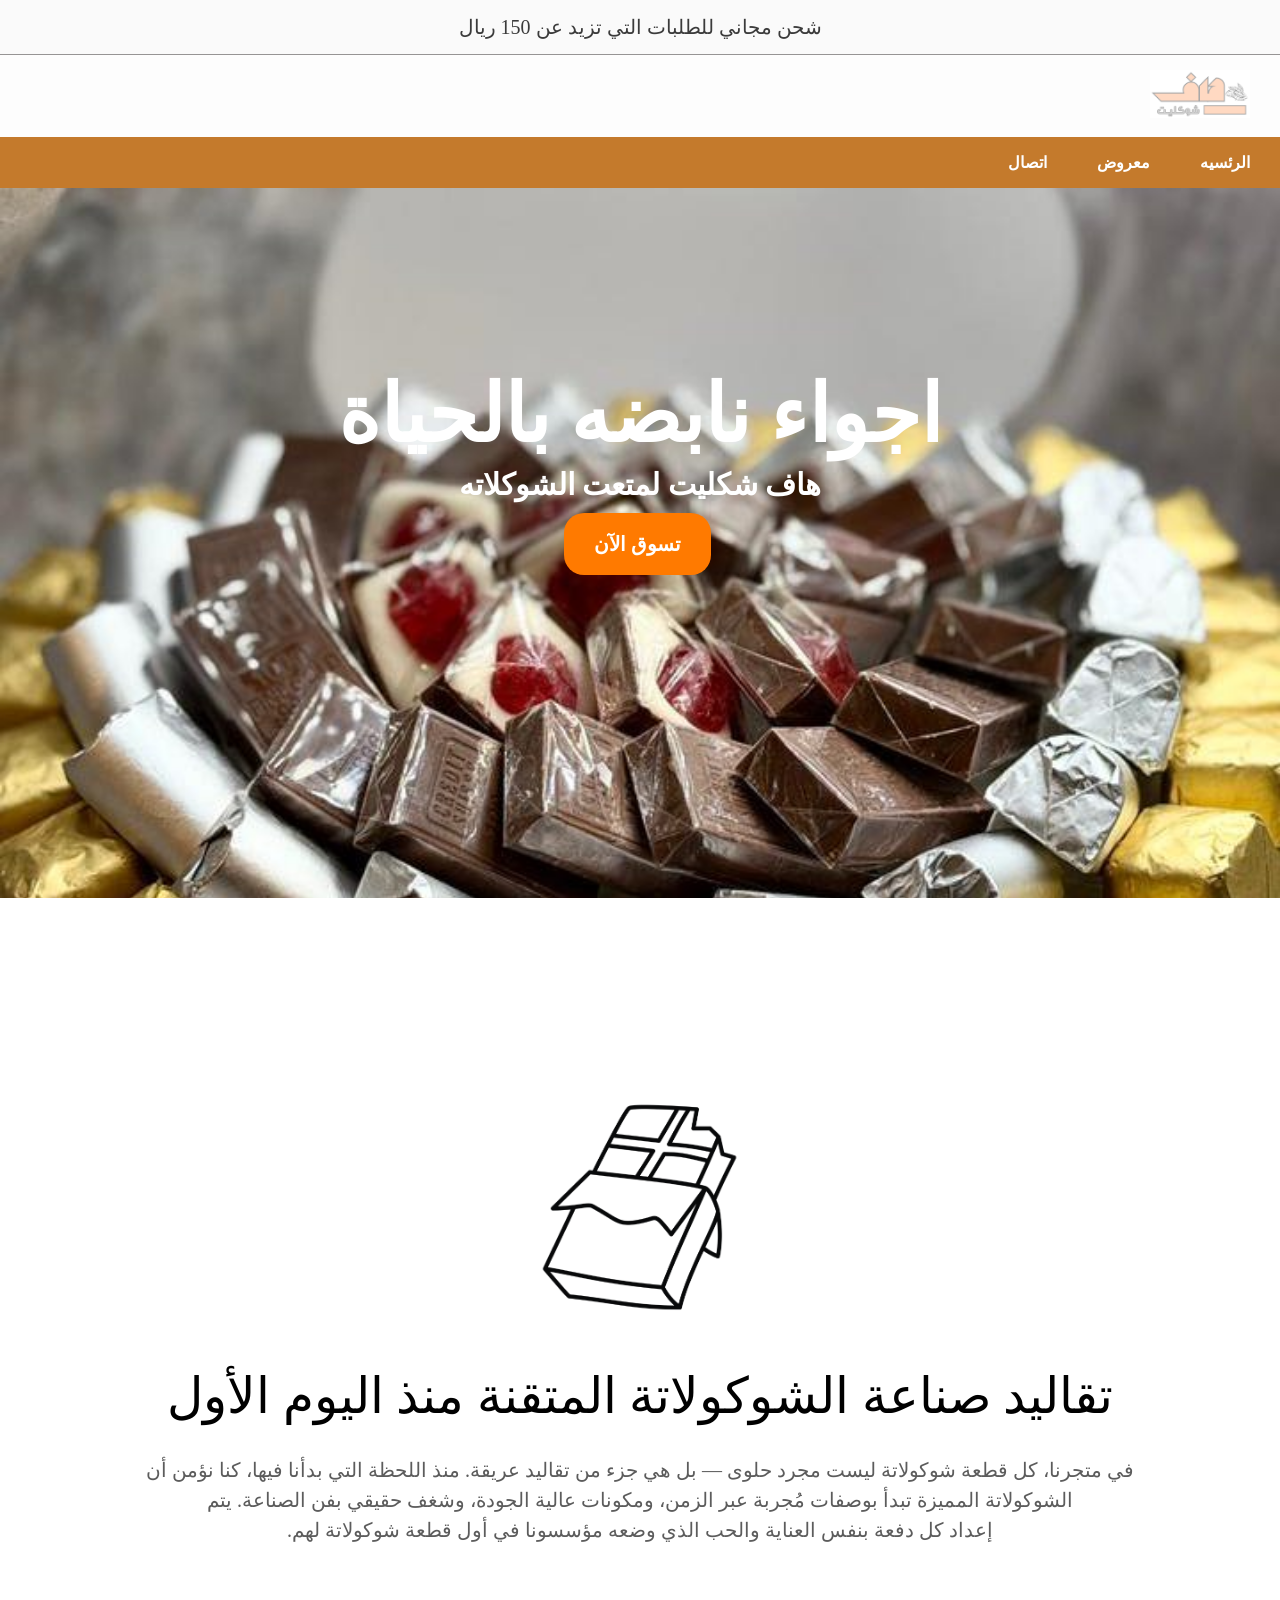
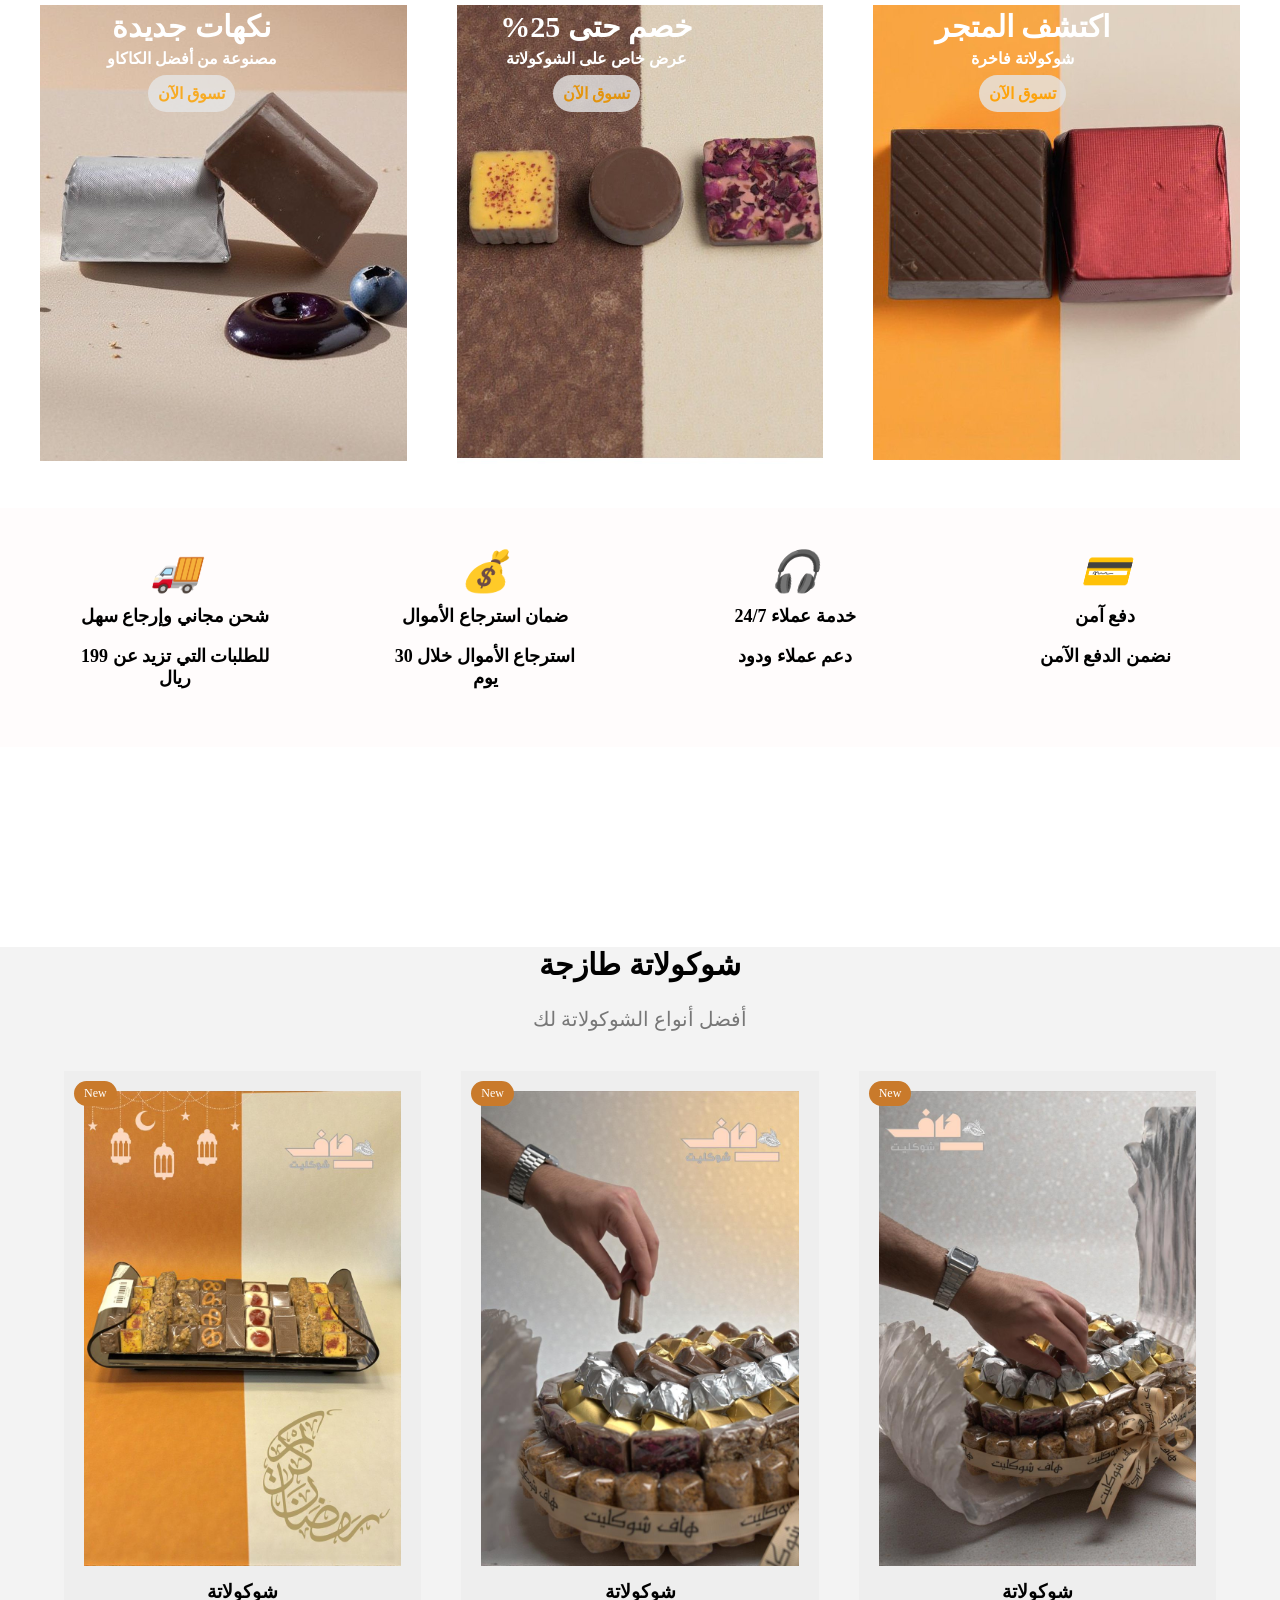
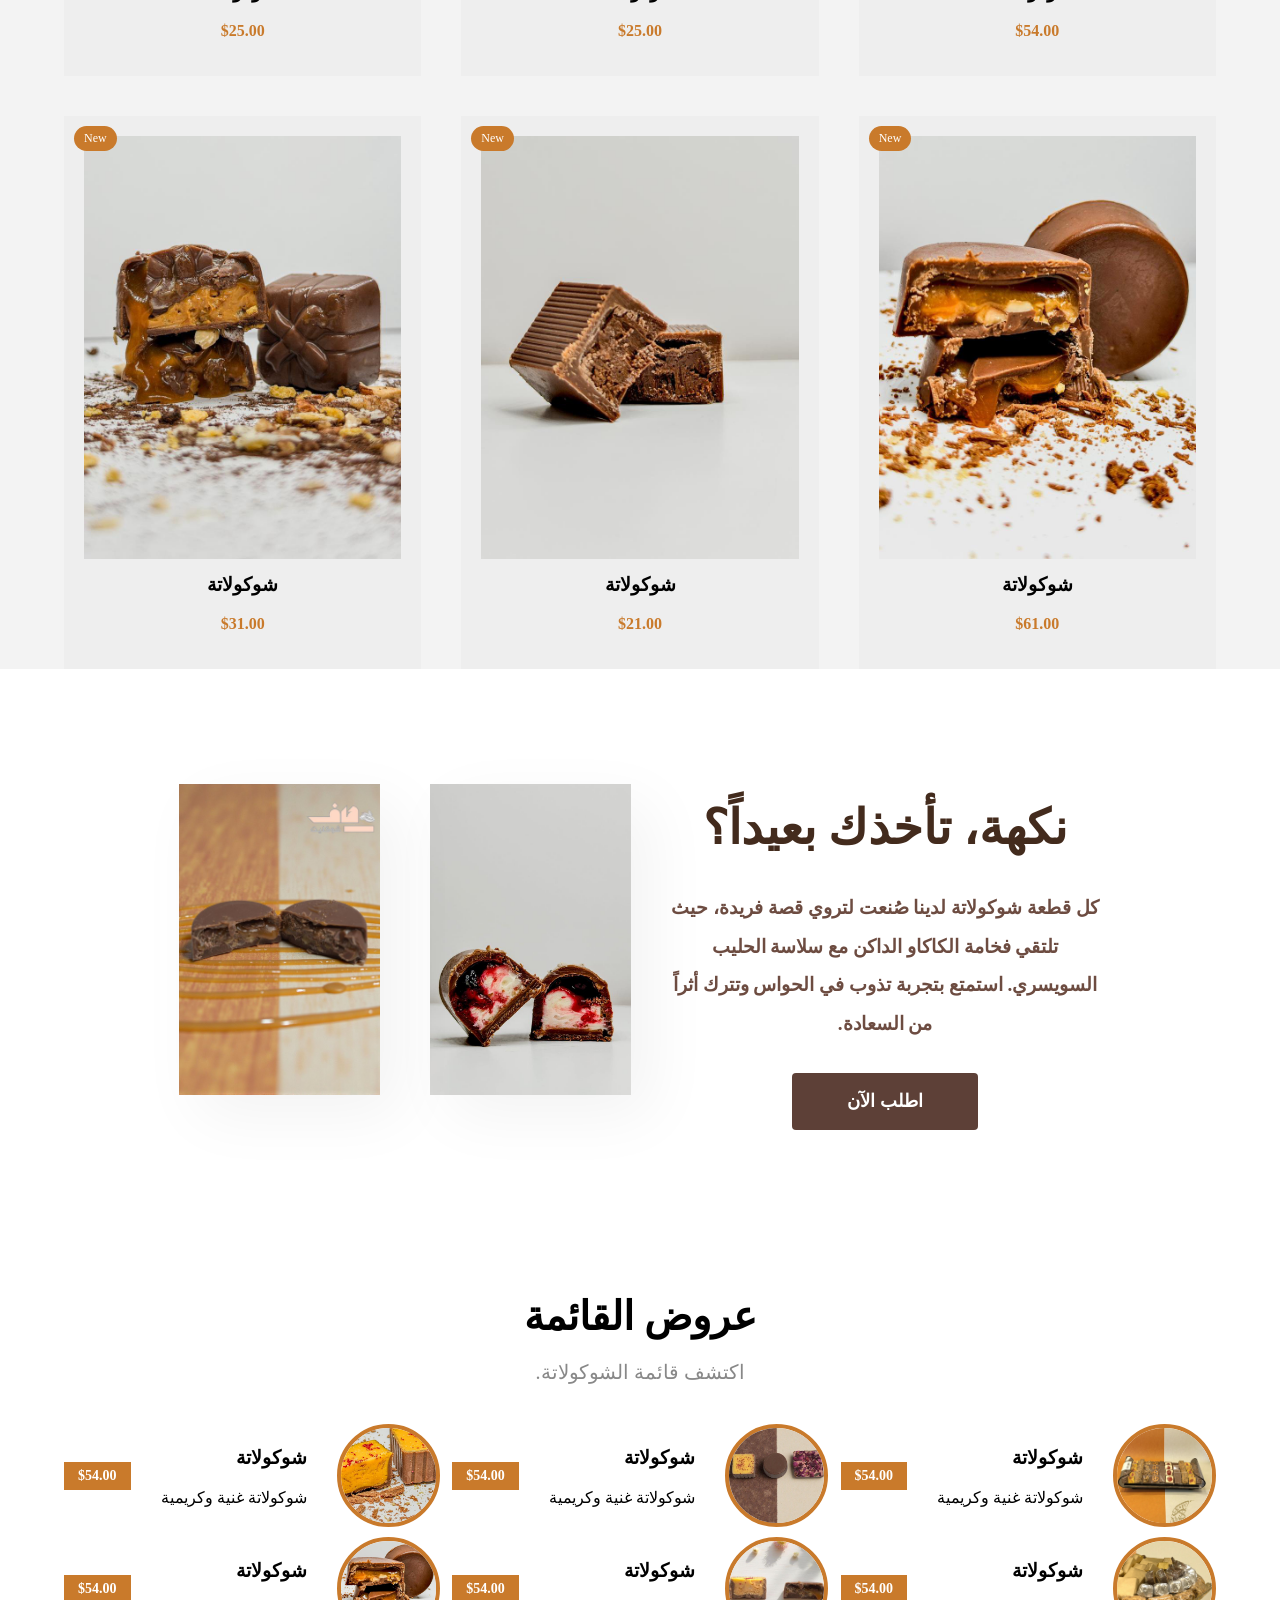
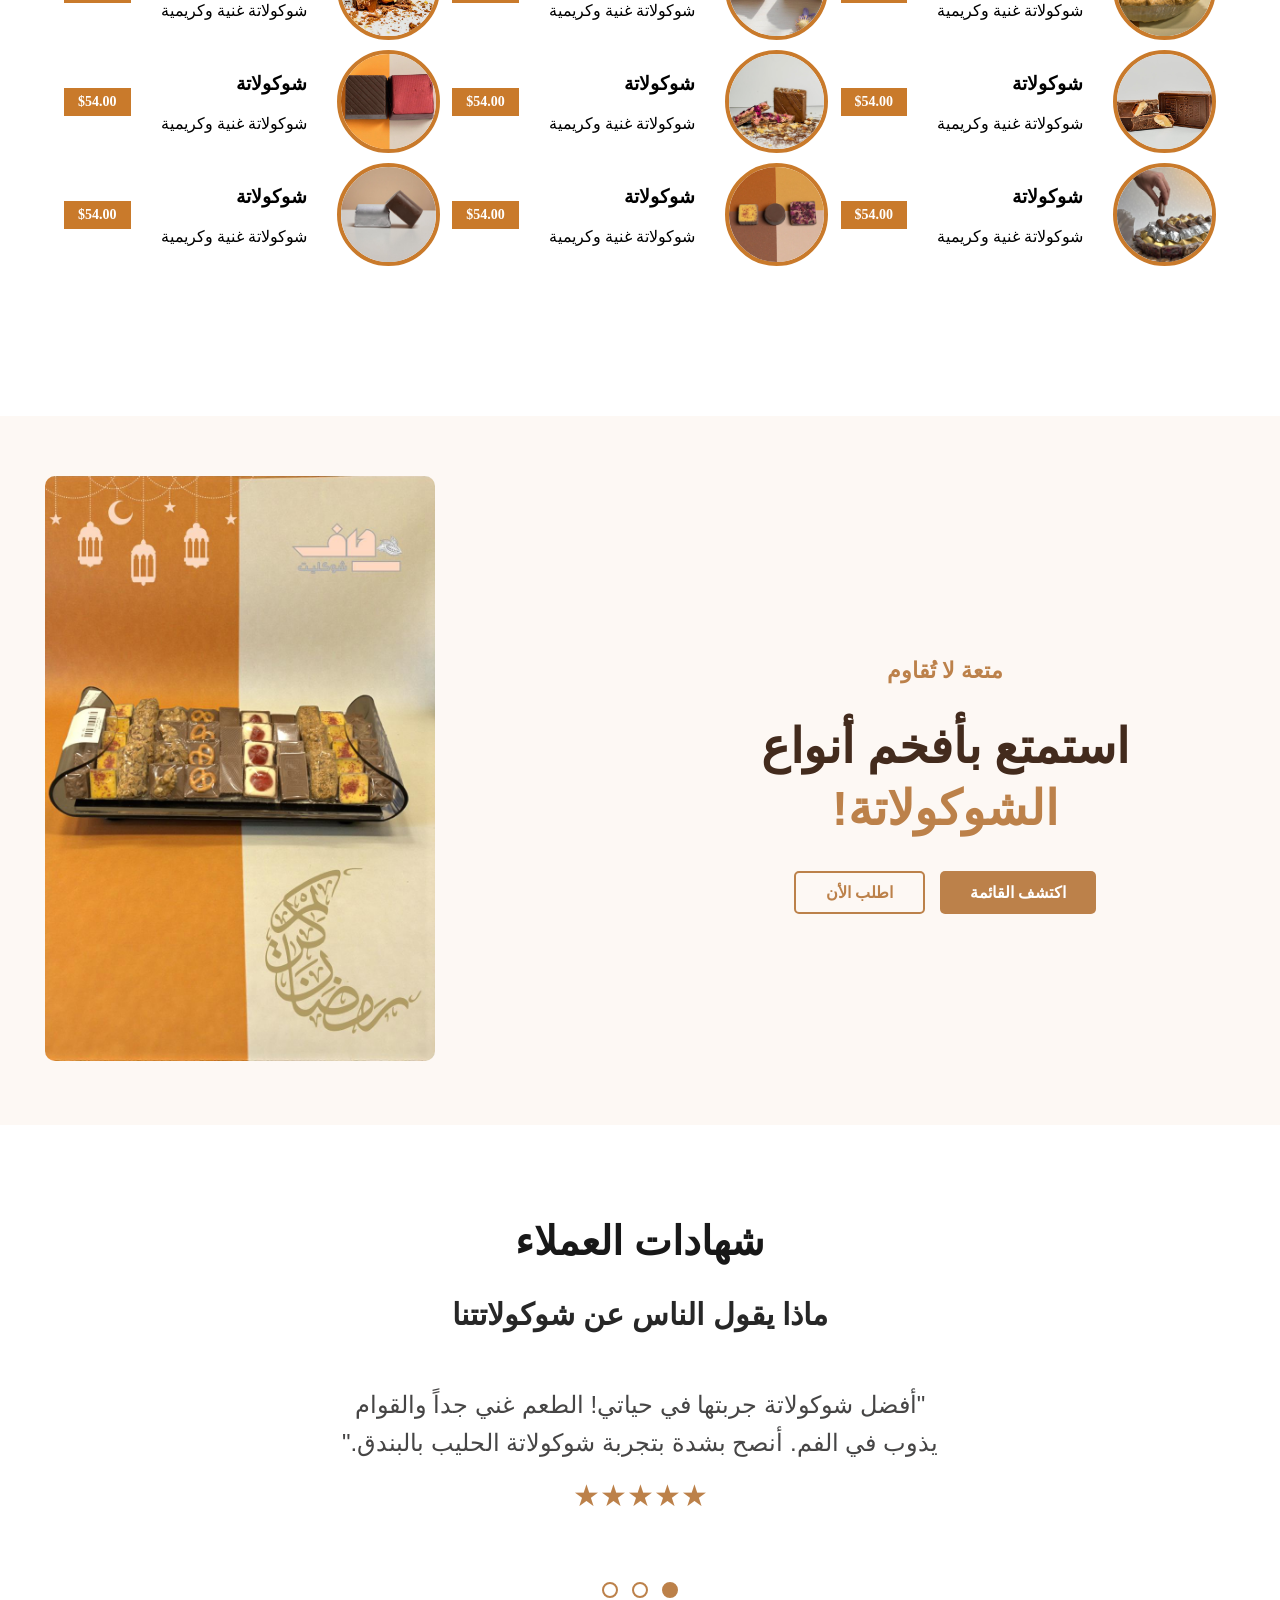
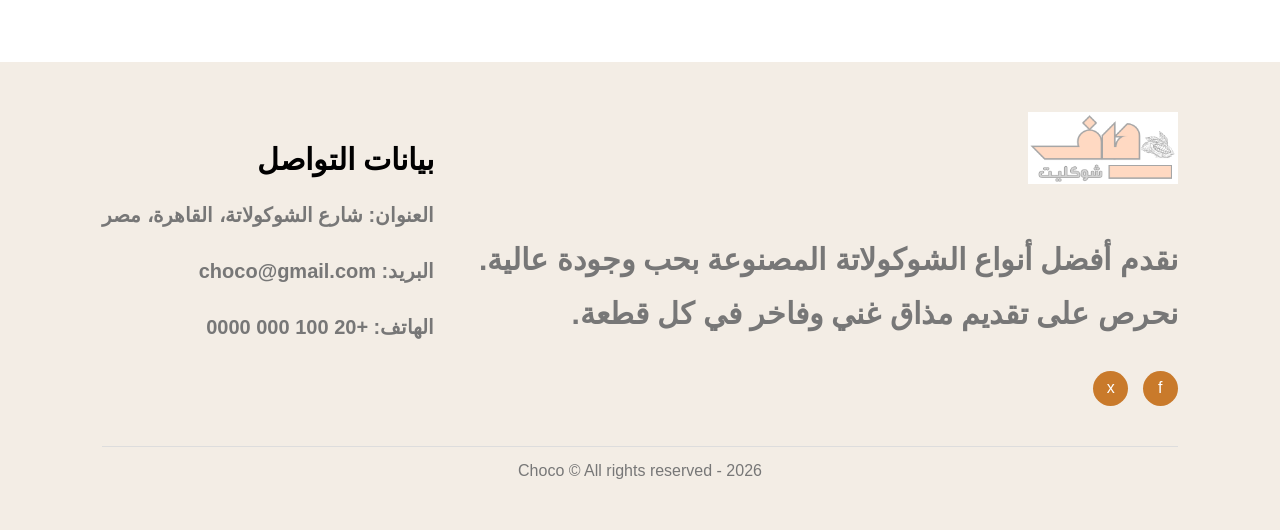
==== commit ce9f78f3: "Update index.html" ====
--- a/index.html
+++ b/index.html
@@ -4,6 +4,7 @@
     <meta charset="UTF-8">
     <meta name="viewport" content="width=device-width, initial-scale=1.0">
     <title>هاف شكلت</title>
+
     
     <link rel="stylesheet" href="./css/index.css">
 
@@ -34,7 +35,7 @@
 <!-- القائمة البرتقالية -->
 <div class="navbar">
     <ul>
-        <li><a href="./index.html">بيت</a></li>
+        <li><a href="./index.html">الرئسيه</a></li>
         <li><a href="./Gallery.html">معروض</a></li>
         <li><a href="./Contact.html">اتصال</a></li>
     </ul>
@@ -554,4 +555,6 @@
 <!-- end-footer -->
 
 </body>
-</html>+
+</html>
+
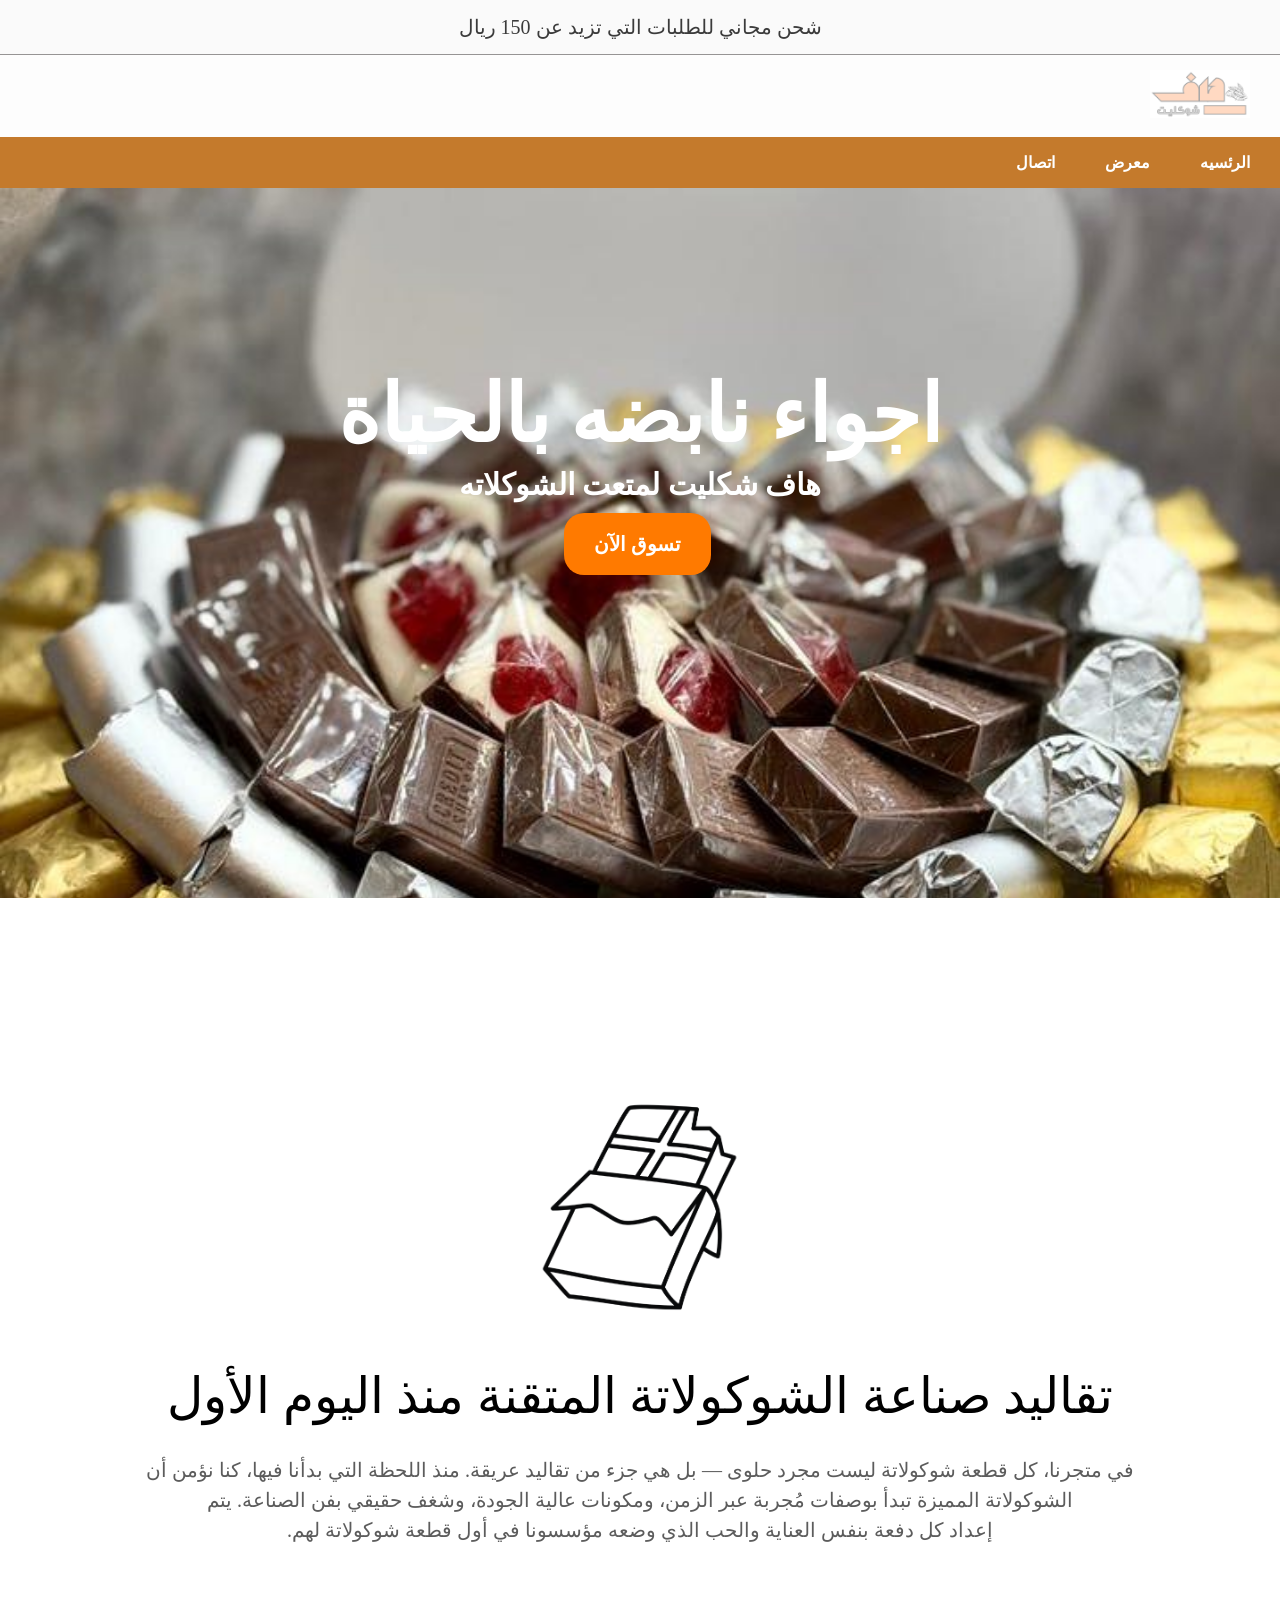
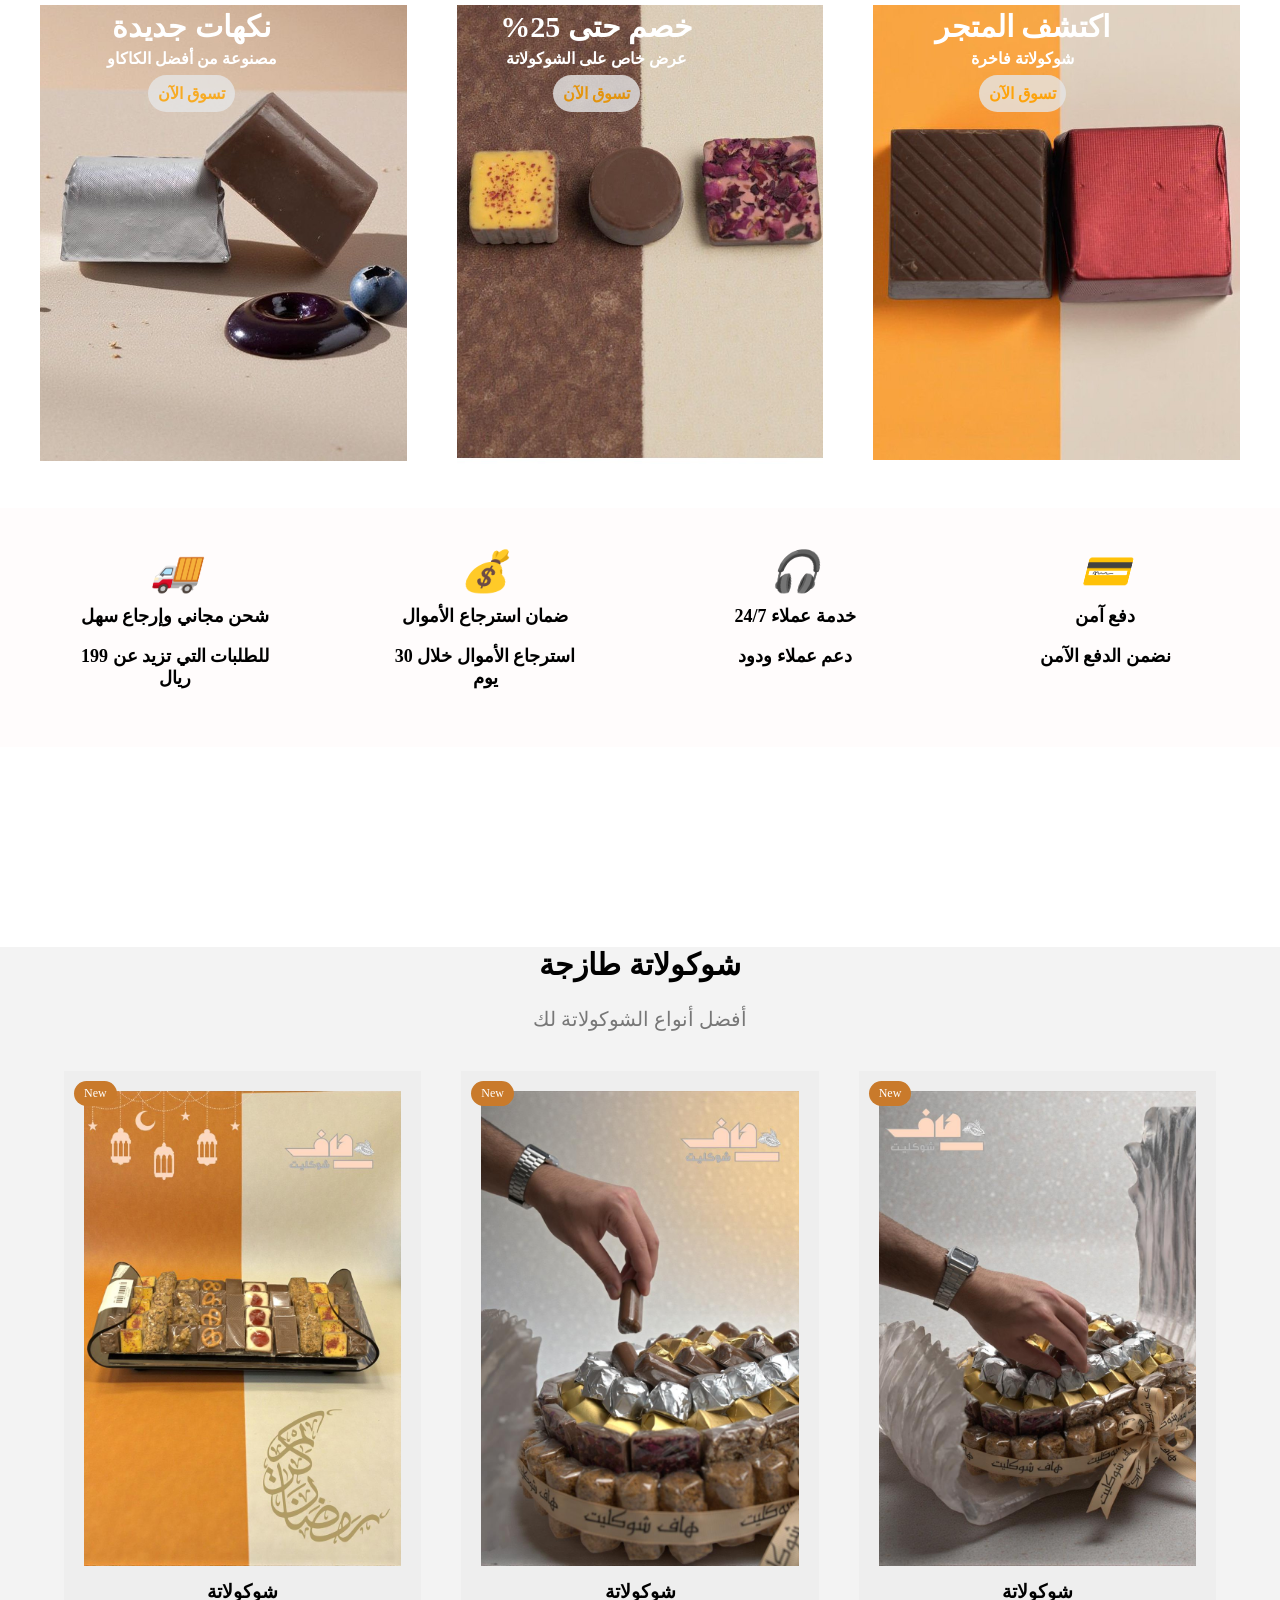
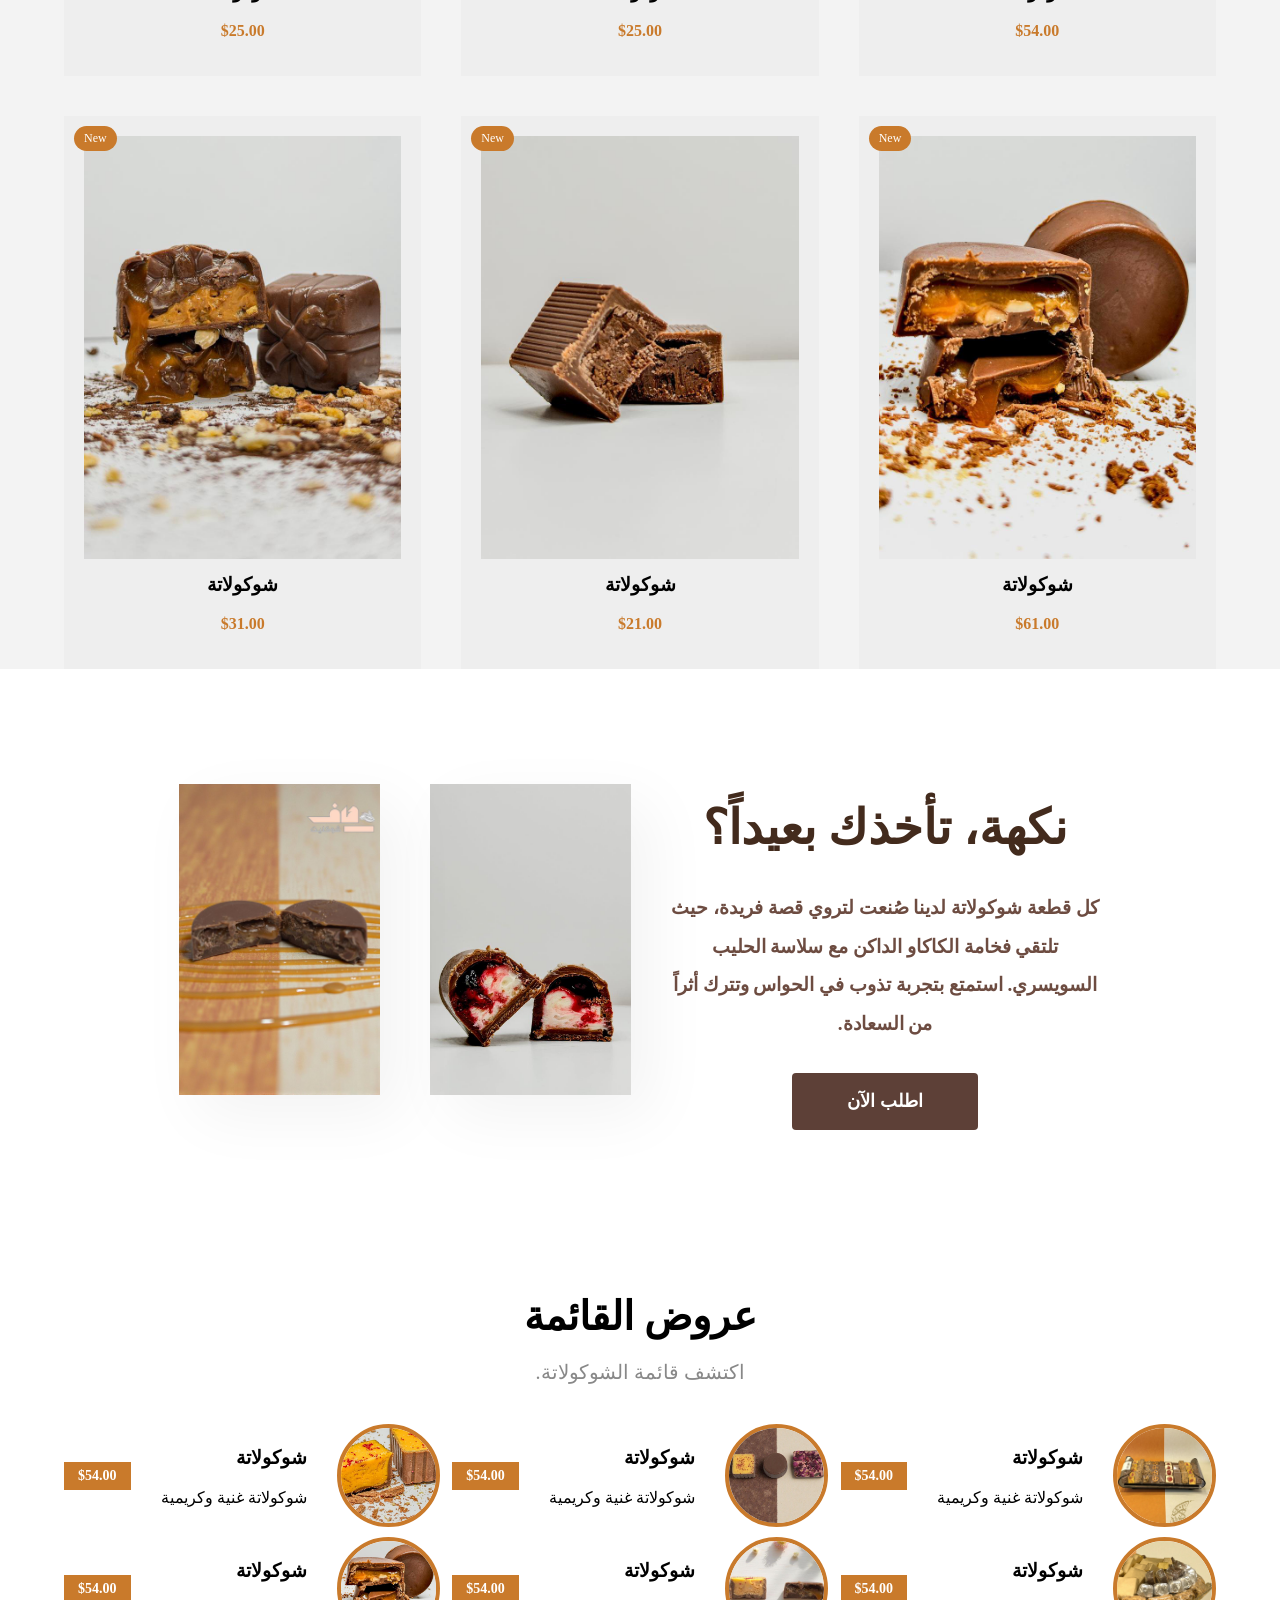
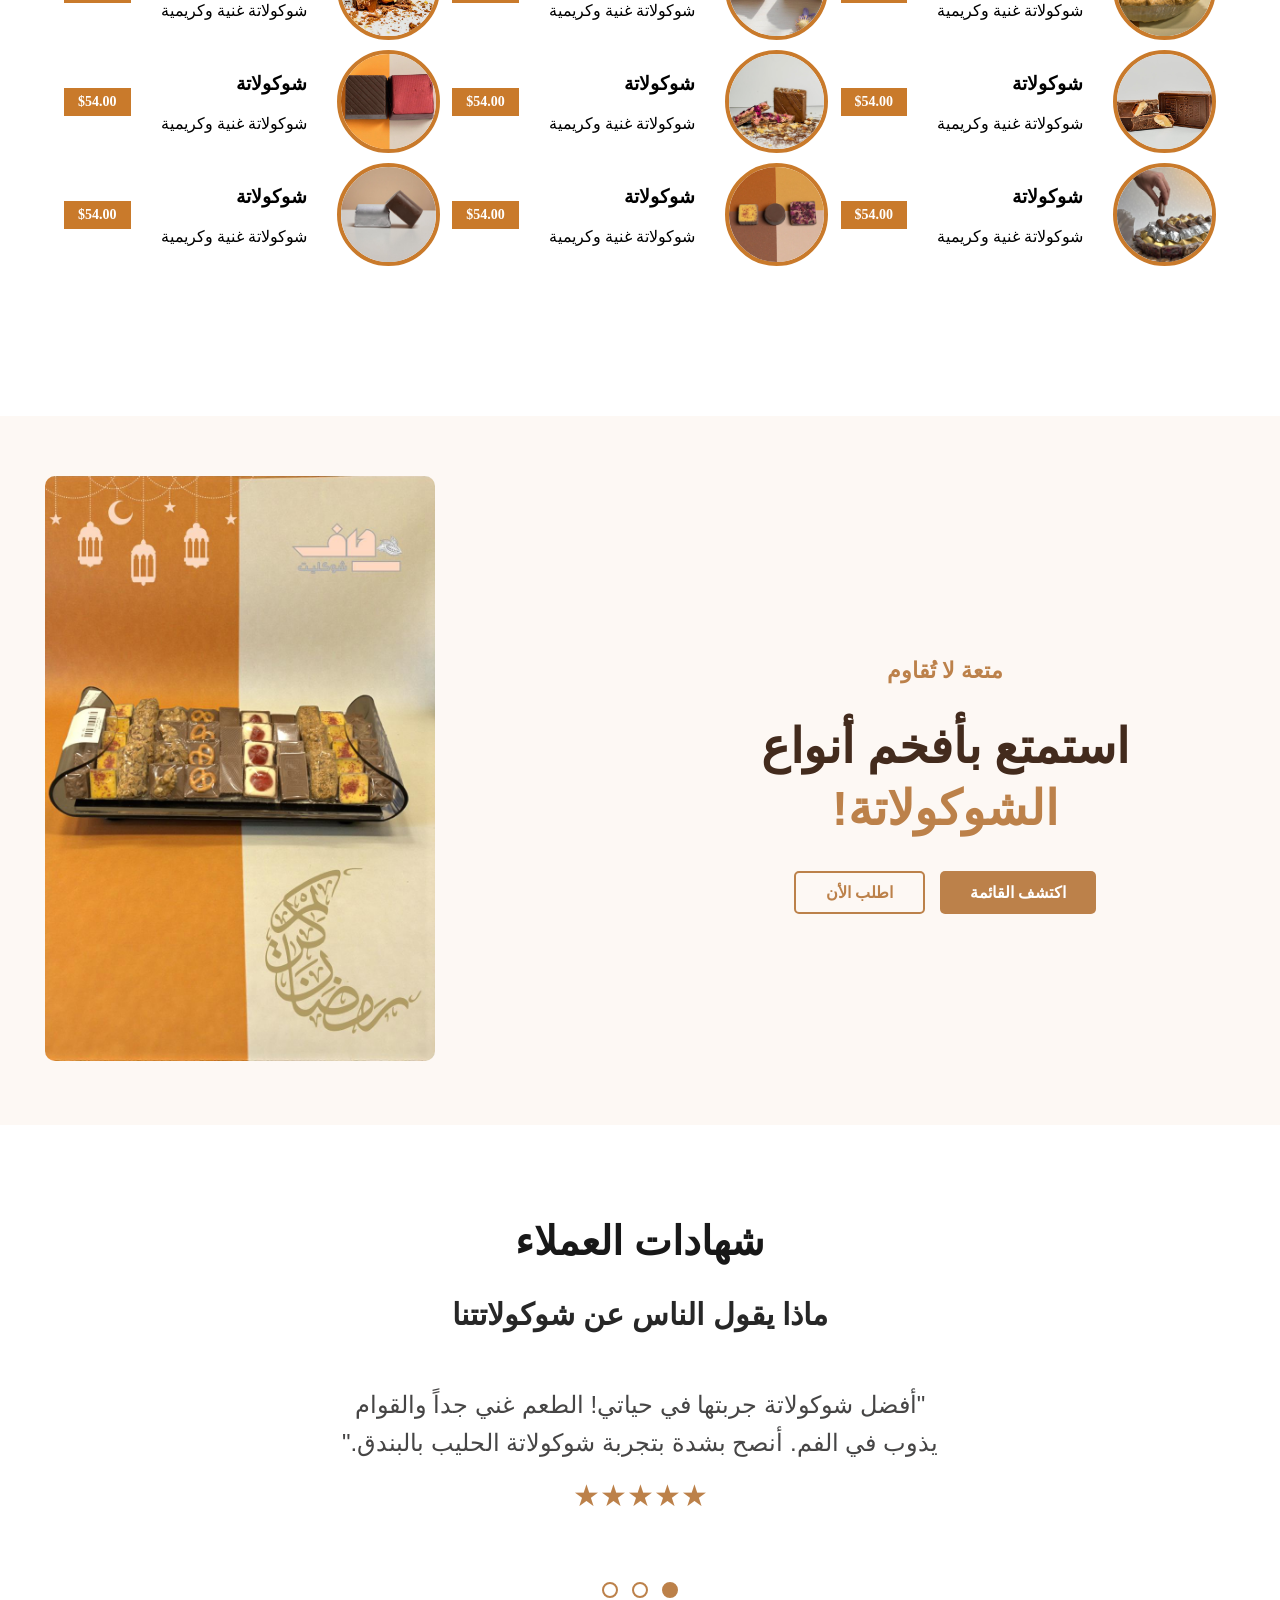
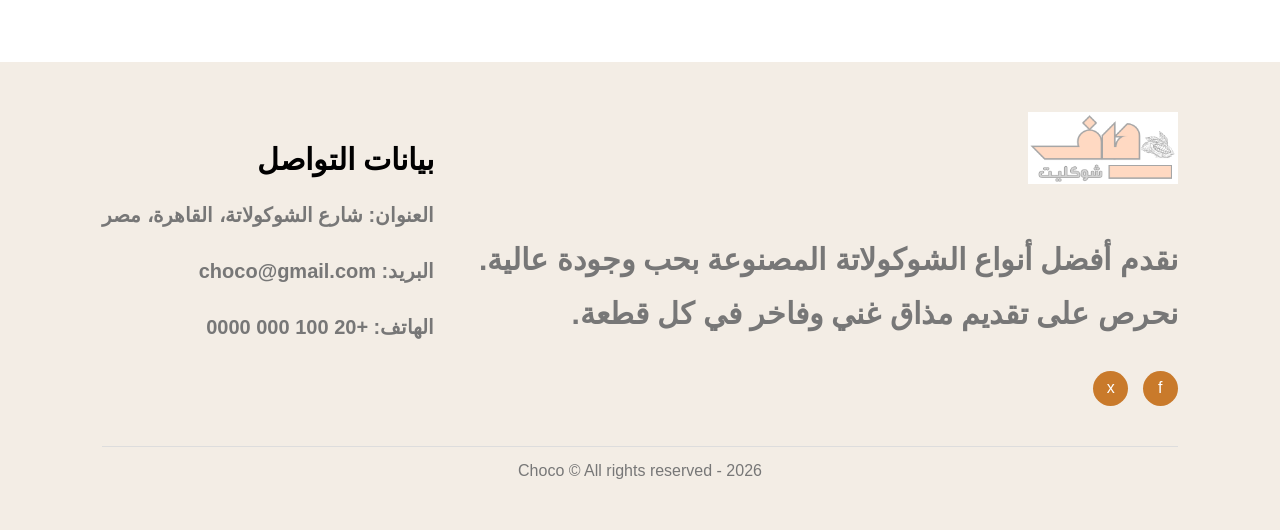
==== commit dbcdce8a: "Update index.html" ====
--- a/index.html
+++ b/index.html
@@ -36,7 +36,7 @@
 <div class="navbar">
     <ul>
         <li><a href="./index.html">الرئسيه</a></li>
-        <li><a href="./Gallery.html">معروض</a></li>
+        <li><a href="./Gallery.html">معرض</a></li>
         <li><a href="./Contact.html">اتصال</a></li>
     </ul>
 </div>
@@ -558,3 +558,4 @@
 
 </html>
 
+
--- a/css/style.css
+++ b/css/style.css
@@ -420,7 +420,6 @@
         pointer-events: auto;
         margin-bottom: 20px;
         background: #fff;
-        padding: 15px;
         border-radius: 8px;
         box-shadow: 0 2px 5px rgba(0, 0, 0, 0.1);
     }
@@ -464,3 +463,4 @@
 
 
 
+
